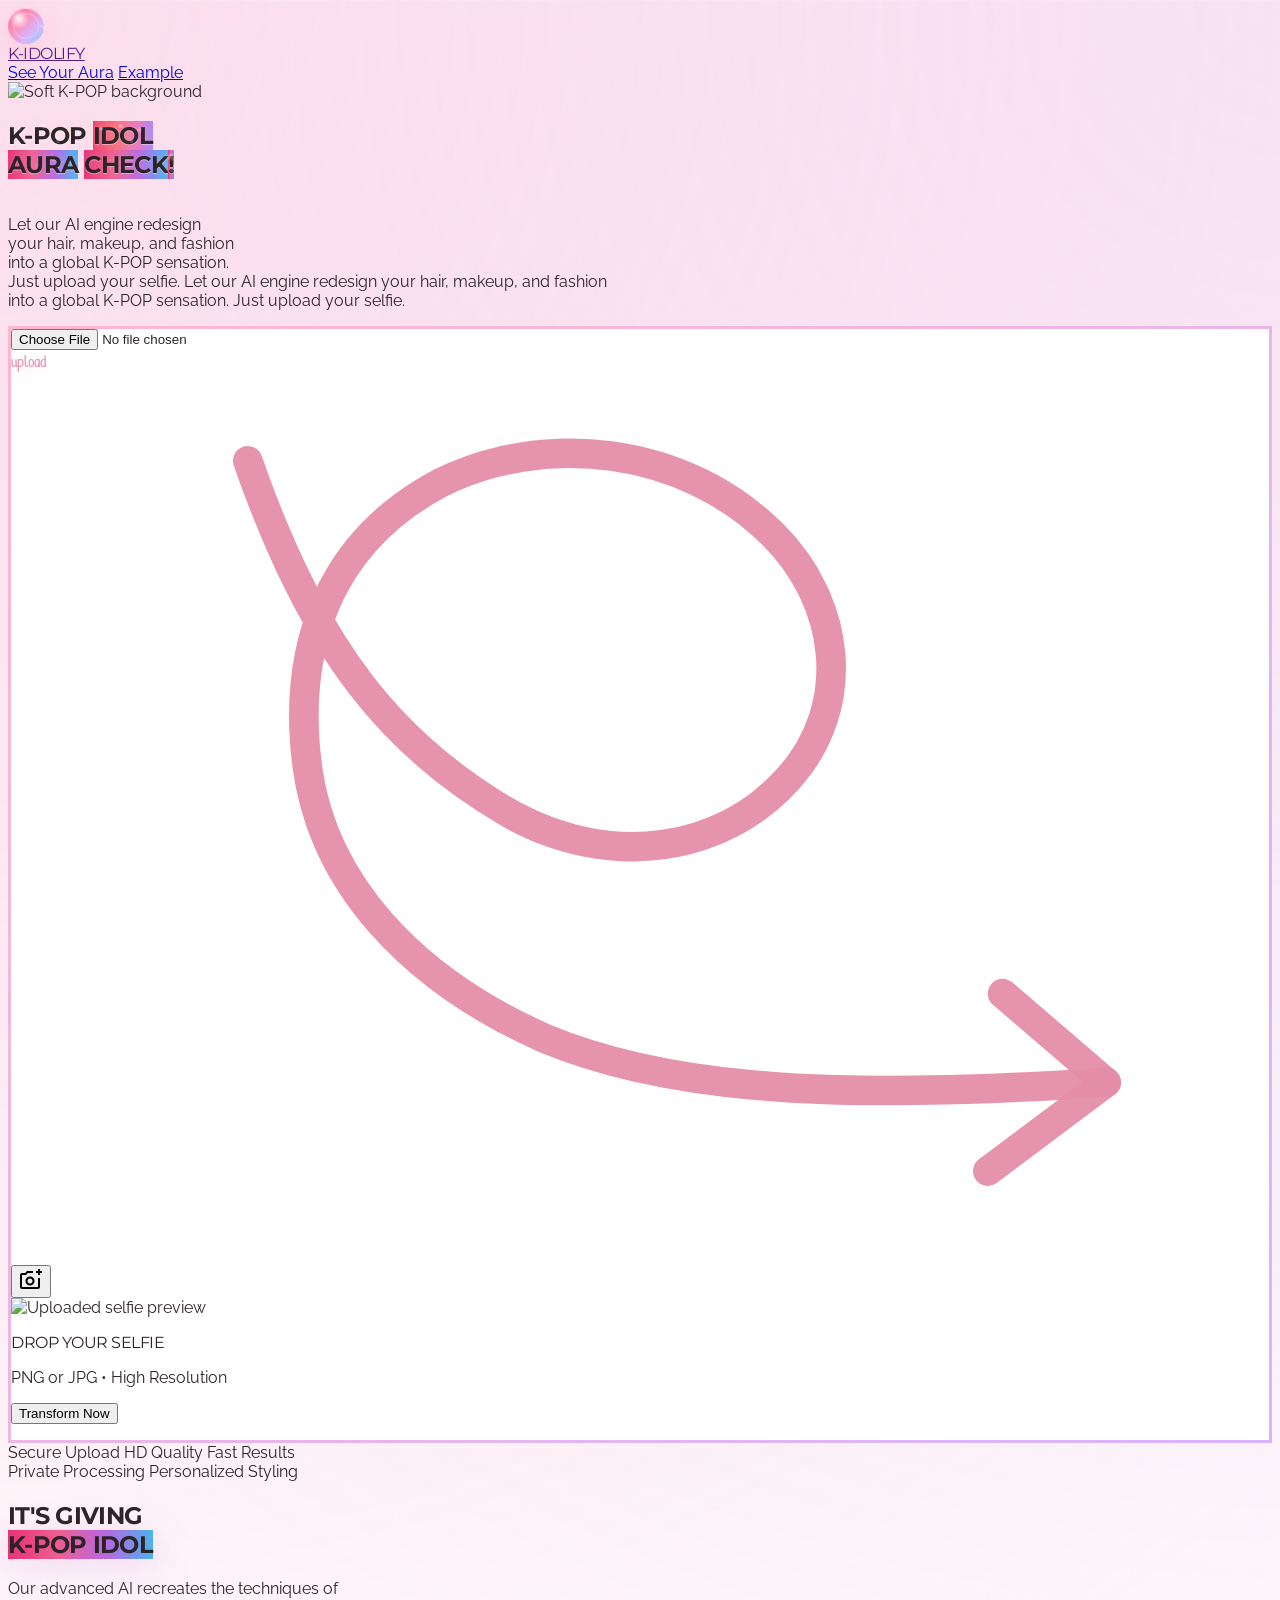
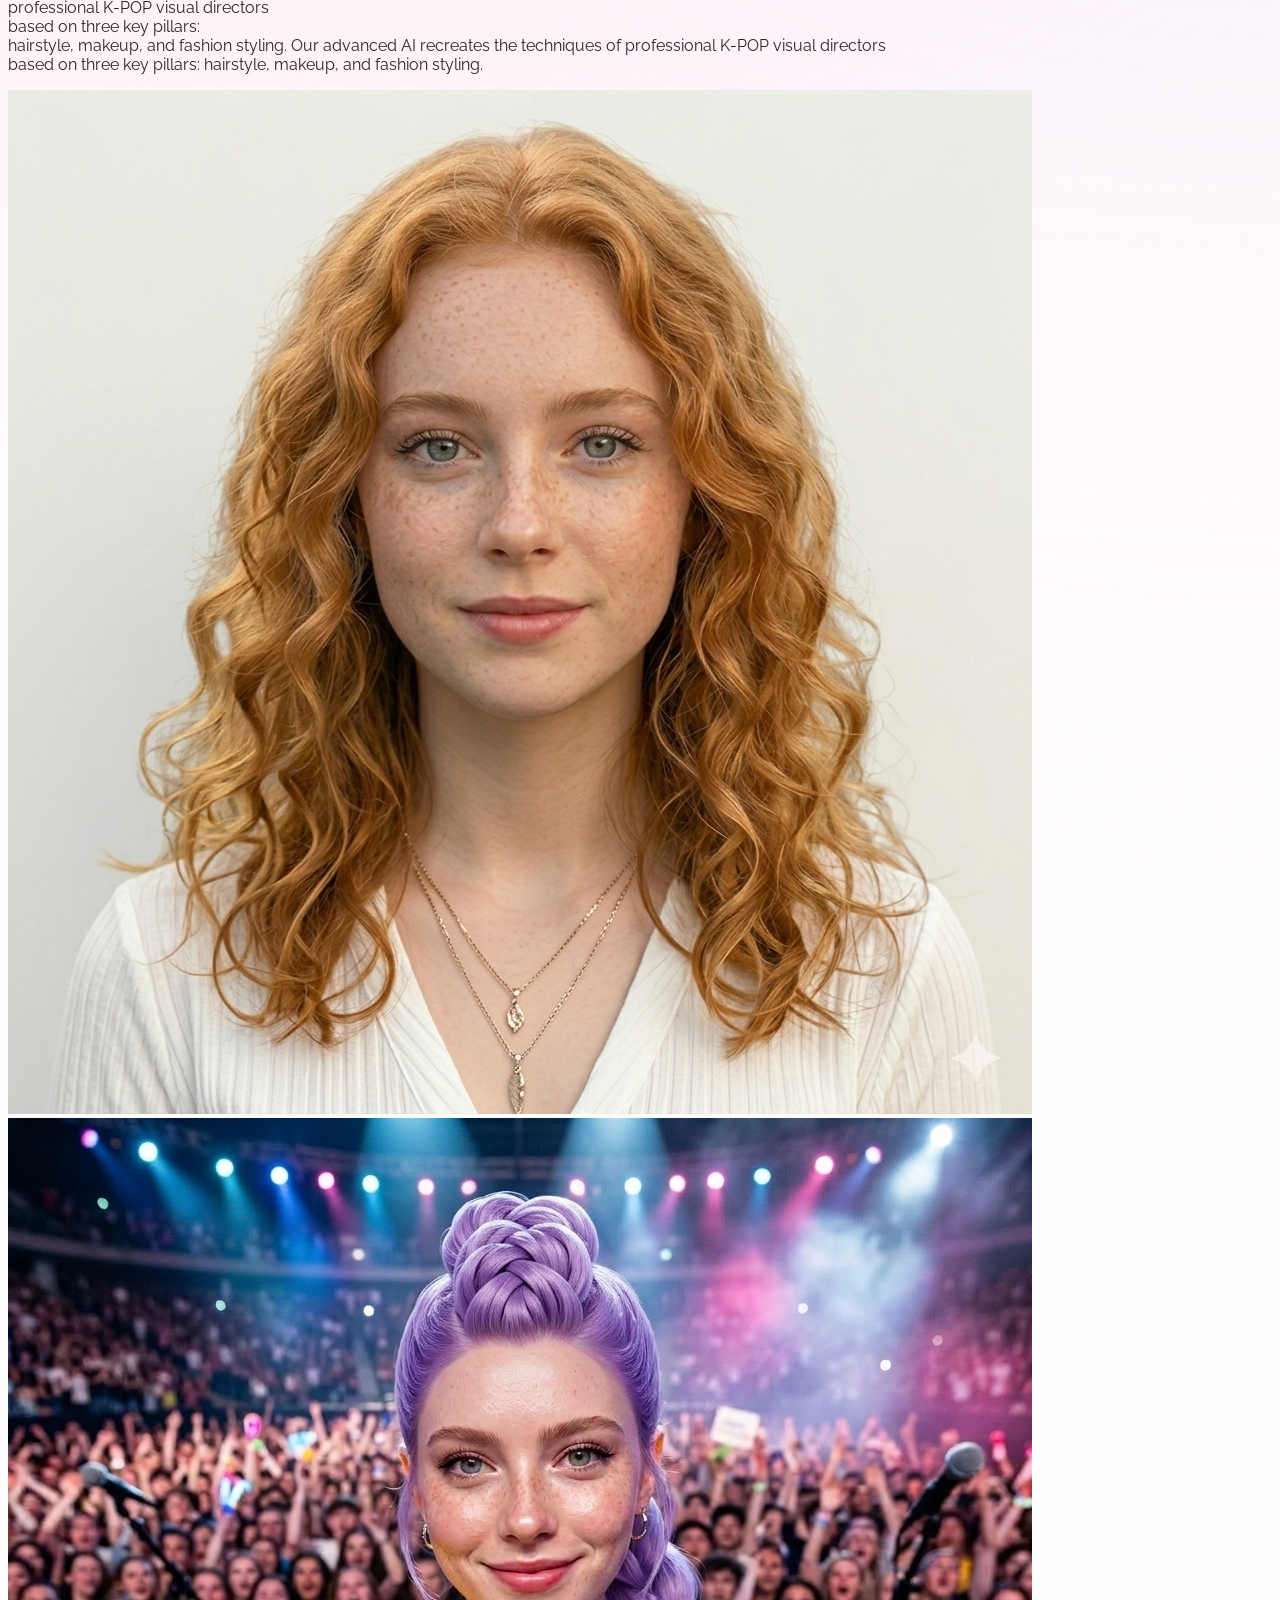
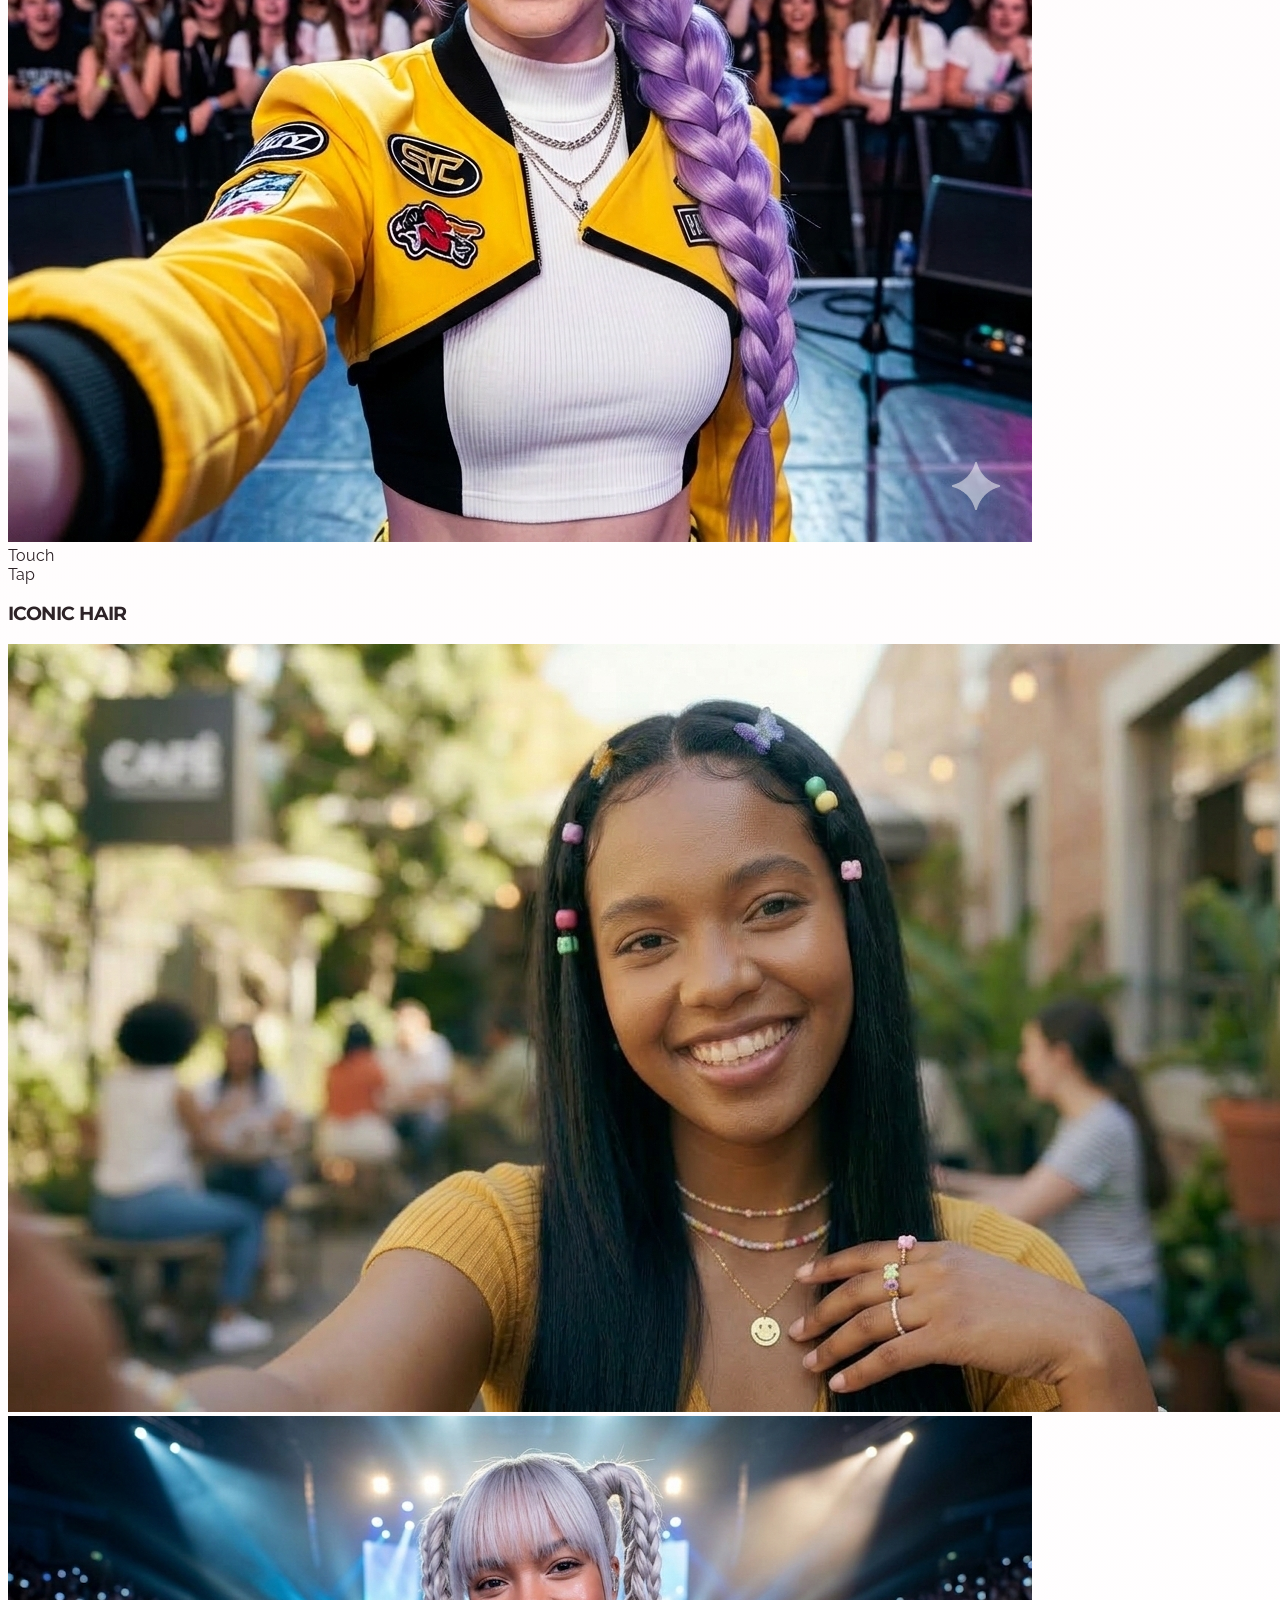
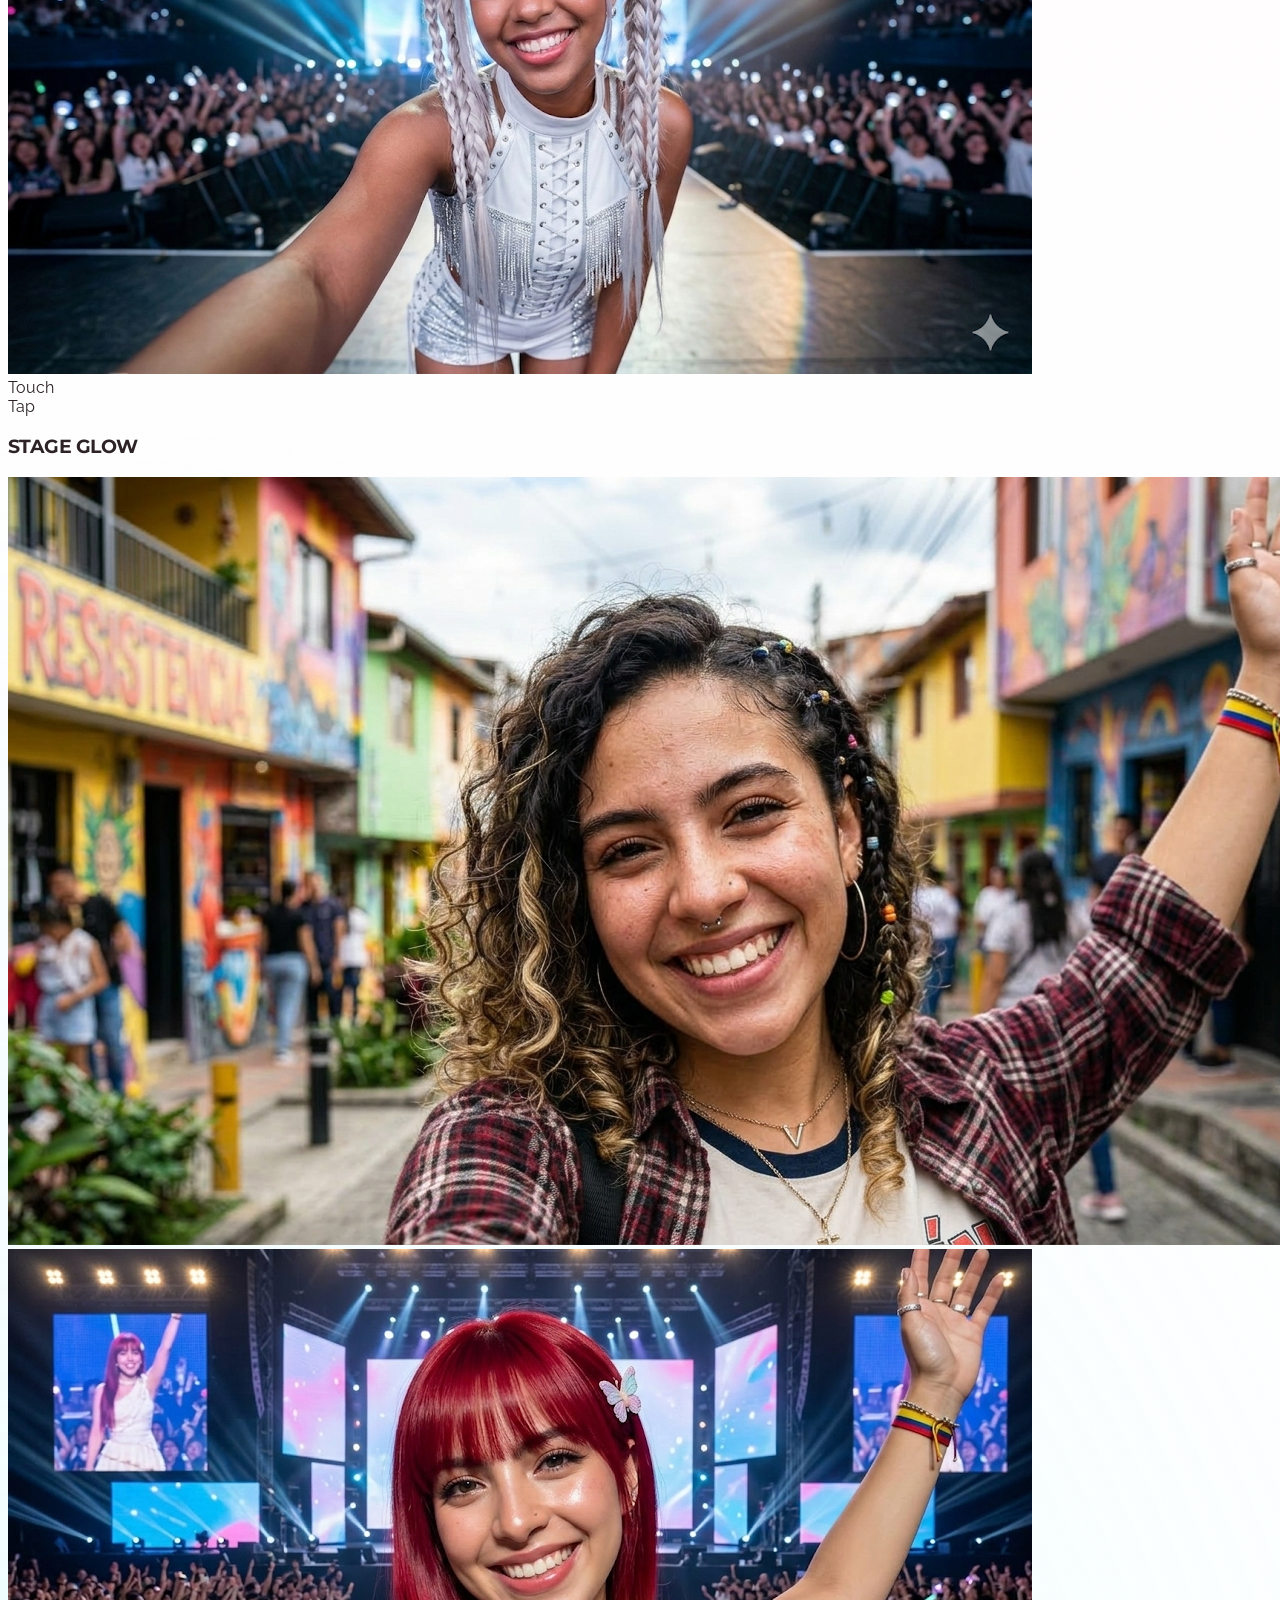
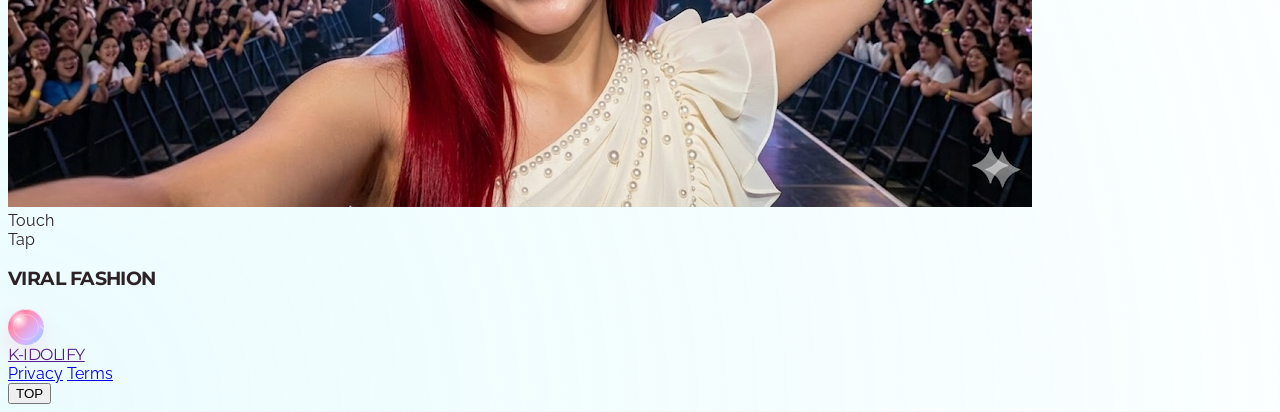
==== index.html @ a233cf86 "Add interactive demo image cards" ====
<!DOCTYPE html>
<html lang="en">
<head>
  <meta charset="utf-8">
  <meta name="viewport" content="width=device-width, initial-scale=1.0">
  <title>AI K-POP Transformation | IDOL.AI</title>
  <script src="https://cdn.tailwindcss.com?plugins=forms"></script>
  <script>
    tailwind.config = {
      theme: {
        extend: {
          colors: {
            kpop: {
              black: "#2d2327",
              white: "#ffffff",
              pink: "#ffb7ce",
              rose: "#e58ea9",
              lightpink: "#fff0f3",
              purple: "#d8b4fe",
              cyan: "#a5f3fc"
            }
          },
          keyframes: {
            sparklePulse: {
              "0%, 100%": { opacity: "0.2", transform: "scale(0.75)" },
              "50%": { opacity: "1", transform: "scale(1.25)" }
            },
            sparkleDrift: {
              "0%, 100%": { transform: "translate3d(0, 0, 0)" },
              "50%": { transform: "translate3d(0, -8px, 0)" }
            }
          },
          animation: {
            "sparkle-pulse": "sparklePulse 3.2s ease-in-out infinite",
            "sparkle-drift": "sparkleDrift 6s ease-in-out infinite"
          }
        }
      }
    };
  </script>
  <link rel="preconnect" href="https://fonts.googleapis.com">
  <link rel="preconnect" href="https://fonts.gstatic.com" crossorigin>
  <link href="https://fonts.googleapis.com/css2?family=Material+Symbols+Outlined:wght@400&family=Montserrat:wght@600;700;800;900&family=Patrick+Hand&family=Raleway:wght@400;500;600;700&display=swap" rel="stylesheet">
  <style>
    body {
      font-family: "Raleway", sans-serif;
      color: #2d2327;
      overflow-x: hidden;
      background:
        radial-gradient(circle at top left, rgba(255, 183, 206, 0.35), transparent 30%),
        radial-gradient(circle at top right, rgba(216, 180, 254, 0.25), transparent 32%),
        radial-gradient(circle at bottom left, rgba(165, 243, 252, 0.22), transparent 24%),
        linear-gradient(180deg, #fffafb 0%, #ffffff 100%);
    }

    .brand-font {
      font-family: "Montserrat", sans-serif;
      text-transform: uppercase;
      letter-spacing: -0.03em;
    }

    .hero-gradient {
      background: radial-gradient(circle at center, rgba(255, 255, 255, 0) 0%, rgba(255, 255, 255, 0.55) 100%);
    }

    .hero-highlight {
      background-image: linear-gradient(90deg, #e83478 0%, #f06292 34%, #b56ee8 68%, #48b8f2 100%);
      text-shadow: 0 0 24px rgba(232, 52, 120, 0.24);
      filter: drop-shadow(0 10px 20px rgba(181, 110, 232, 0.16));
    }

    .hero-idol {
      background-image: linear-gradient(90deg, #ef476f 0%, #f9737f 40%, #e879c6 76%, #a78bfa 100%);
      text-shadow: 0 0 24px rgba(239, 71, 111, 0.24);
      filter: drop-shadow(0 10px 20px rgba(232, 121, 198, 0.16));
    }

    .hero-subhighlight {
      background-image: linear-gradient(90deg, #ff78b2 0%, #f472b6 42%, #c084fc 78%, #a855f7 100%);
      text-shadow: 0 0 20px rgba(216, 180, 254, 0.24);
      filter: drop-shadow(0 8px 18px rgba(192, 132, 252, 0.18));
    }

    .hero-premium {
      position: relative;
      display: inline-block;
      text-shadow:
        0 1px 0 rgba(255, 255, 255, 0.38),
        0 0 8px rgba(255, 255, 255, 0.18),
        0 0 18px rgba(255, 143, 177, 0.1);
      filter: drop-shadow(0 8px 16px rgba(255, 255, 255, 0.08));
      animation: heroPremiumTwinkle 3.2s ease-in-out infinite;
    }

    .hero-premium::after {
      content: "";
      position: absolute;
      inset: 0;
      pointer-events: none;
      background:
        radial-gradient(circle at 14% 26%, rgba(255,255,255,0.88) 0 1.4px, transparent 2.5px),
        radial-gradient(circle at 46% 18%, rgba(255,255,255,0.82) 0 1.5px, transparent 2.7px),
        radial-gradient(circle at 78% 30%, rgba(255,214,107,0.7) 0 1.4px, transparent 2.6px),
        radial-gradient(circle at 64% 70%, rgba(125,211,252,0.58) 0 1.3px, transparent 2.5px);
      opacity: 0.34;
      mix-blend-mode: screen;
      filter: blur(0.2px) drop-shadow(0 0 4px rgba(255,255,255,0.22));
      animation: heroPremiumSparkle 2.8s ease-in-out infinite;
    }

    @keyframes heroPremiumTwinkle {
      0%, 100% {
        text-shadow:
          0 1px 0 rgba(255, 255, 255, 0.32),
          0 0 7px rgba(255, 255, 255, 0.14),
          0 0 16px rgba(255, 143, 177, 0.08);
        filter: drop-shadow(0 8px 16px rgba(255, 255, 255, 0.06));
      }
      50% {
        text-shadow:
          0 1px 0 rgba(255, 255, 255, 0.48),
          0 0 10px rgba(255, 255, 255, 0.26),
          0 0 24px rgba(255, 214, 107, 0.12);
        filter: drop-shadow(0 10px 18px rgba(255, 255, 255, 0.1));
      }
    }

    @keyframes heroPremiumSparkle {
      0%, 100% {
        opacity: 0.24;
        transform: scale(0.995);
      }
      50% {
        opacity: 0.46;
        transform: scale(1.01);
      }
    }

    .hero-aura-ripple {
      position: relative;
      display: inline-block;
      isolation: isolate;
    }

    .hero-aura-ripple::before,
    .hero-aura-ripple::after {
      content: attr(data-text);
      position: absolute;
      inset: 0;
      pointer-events: none;
      -webkit-background-clip: text;
      background-clip: text;
      color: transparent;
      -webkit-text-fill-color: transparent;
      opacity: 0;
      z-index: -1;
    }

    .hero-aura-ripple::before {
      background-image: linear-gradient(90deg, rgba(232, 52, 120, 0.9) 0%, rgba(240, 98, 146, 0.84) 36%, rgba(181, 110, 232, 0.82) 68%, rgba(72, 184, 242, 0.8) 100%);
      filter: blur(1px) drop-shadow(0 0 12px rgba(232, 52, 120, 0.3));
      animation: auraTextRippleOne 10s ease-out infinite;
    }

    .hero-aura-ripple::after {
      background-image: linear-gradient(90deg, rgba(255, 214, 107, 0.92) 0%, rgba(255, 143, 177, 0.82) 34%, rgba(125, 211, 252, 0.82) 68%, rgba(255,255,255,0.82) 100%);
      filter: blur(1.4px) drop-shadow(0 0 14px rgba(125, 211, 252, 0.26));
      animation: auraTextRippleTwo 10s ease-out infinite 5s;
    }

    @keyframes auraTextRippleOne {
      0% {
        opacity: 0;
        transform: scale(1);
      }
      1% {
        opacity: 0.72;
      }
      6.5% {
        opacity: 0.24;
        transform: scale(1.38);
      }
      15%, 100% {
        opacity: 0;
        transform: scale(1.7);
      }
    }

    @keyframes auraTextRippleTwo {
      0% {
        opacity: 0;
        transform: scale(1);
      }
      1% {
        opacity: 0.68;
      }
      6.8% {
        opacity: 0.2;
        transform: scale(1.34);
      }
      15%, 100% {
        opacity: 0;
        transform: scale(1.62);
      }
    }


    .brand-mark {
      position: relative;
      display: grid;
      place-items: center;
      width: 2.25rem;
      height: 2.25rem;
      border-radius: 999px;
      background:
        radial-gradient(circle at 30% 30%, rgba(255, 255, 255, 0.95), transparent 28%),
        linear-gradient(135deg, #ff4d8d 0%, #ff8fb1 35%, #d8b4fe 68%, #7dd3fc 100%);
      box-shadow:
        0 10px 24px rgba(255, 143, 177, 0.24),
        inset 0 1px 0 rgba(255, 255, 255, 0.7);
      overflow: hidden;
      isolation: isolate;
    }

    .brand-mark::before {
      content: "";
      position: absolute;
      inset: 0.3rem;
      border-radius: 999px;
      border: 1px solid rgba(255, 255, 255, 0.38);
      opacity: 0.8;
      z-index: 0;
    }

    .brand-mark-orbit {
      position: absolute;
      width: 1.05rem;
      height: 1.05rem;
      right: -0.1rem;
      bottom: 0.08rem;
      border-radius: 999px;
      border: 1.5px solid rgba(255, 255, 255, 0.55);
      border-left-color: transparent;
      border-top-color: transparent;
      transform: rotate(-22deg);
      z-index: 2;
    }

    .mesh-blob {
      position: absolute;
      filter: blur(90px);
      z-index: -1;
      opacity: 0.42;
      border-radius: 999px;
    }

    .sparkle {
      position: absolute;
      border-radius: 999px;
      pointer-events: none;
      opacity: 0.92;
      mix-blend-mode: screen;
      filter: blur(0.1px);
    }

    .sparkle::before,
    .sparkle::after {
      content: "";
      position: absolute;
      inset: 50%;
      transform: translate(-50%, -50%);
      border-radius: 999px;
      background: currentColor;
      box-shadow: 0 0 18px currentColor;
    }

    .sparkle::before {
      width: 100%;
      height: 3px;
    }

    .sparkle::after {
      width: 3px;
      height: 100%;
    }

    .sparkle-dot {
      border-radius: 999px;
      background: currentColor;
      box-shadow: 0 0 34px currentColor, 0 0 60px currentColor;
      opacity: 1;
    }

    .sparkle-halo {
      position: absolute;
      border-radius: 999px;
      pointer-events: none;
      background: radial-gradient(circle, currentColor 0%, rgba(255,255,255,0) 70%);
      opacity: 0.78;
      mix-blend-mode: screen;
      filter: blur(2px);
    }

    .sparkle-burst {
      position: absolute;
      border-radius: 999px;
      pointer-events: none;
      background: radial-gradient(circle, rgba(255,255,255,0.95) 0%, currentColor 28%, rgba(255,255,255,0) 72%);
      mix-blend-mode: screen;
      filter: blur(1.6px);
      opacity: 0.88;
    }

    .glass-card {
      background: rgba(255, 255, 255, 0.55);
      backdrop-filter: blur(14px);
    }

    .upload-shell {
      background:
        linear-gradient(#ffffff, #ffffff) padding-box,
        linear-gradient(135deg, rgba(255, 183, 206, 1), rgba(216, 180, 254, 1)) border-box;
      border: 3px solid transparent;
      scroll-margin-top: 12rem;
    }

    .upload-shell.drag-active {
      transform: scale(1.01);
      box-shadow: 0 0 55px rgba(255, 105, 180, 0.28);
    }

    .upload-callout {
      font-family: "Patrick Hand", "Comic Sans MS", cursive;
      color: rgba(229, 142, 169, 0.95);
      text-shadow: 0 3px 14px rgba(255, 183, 206, 0.35);
    }

    .hero-title-shell {
      position: relative;
      display: inline-block;
    }

    .hero-mobile-twinkle {
      display: none;
    }

    @media (max-width: 767px) {
      .mesh-blob:nth-of-type(n + 3) {
        display: none;
      }

      .mesh-blob {
        filter: blur(56px);
        opacity: 0.26;
      }

      .sparkle-halo,
      .sparkle-burst {
        display: none;
      }

      .sparkle:nth-of-type(n + 18),
      .sparkle-dot:nth-of-type(n + 10) {
        display: none;
      }

      .sparkle,
      .sparkle-dot {
        animation-duration: 6.5s !important;
      }

      .glass-card {
        backdrop-filter: blur(8px);
      }

      .hero-highlight,
      .hero-idol,
      .hero-subhighlight {
        filter: none;
        text-shadow: none;
      }

      .hero-premium {
        animation: none;
        text-shadow: none;
        filter: none;
      }

      .hero-premium::after {
        opacity: 0;
        animation: none;
        filter: none;
        content: none;
      }

      .hero-aura-ripple::before,
      .hero-aura-ripple::after {
        content: none;
        animation: none;
        opacity: 0;
      }

      .hero-title-shell {
        padding: 0;
      }

      .hero-mobile-twinkle {
        display: none;
      }

      #uploadZone {
        box-shadow: 0 14px 28px rgba(255, 183, 206, 0.18);
      }
    }
  </style>
</head>
<body class="min-h-screen relative bg-white text-kpop-black">
  <div class="absolute inset-0 -z-20 overflow-hidden pointer-events-none">
    <div class="mesh-blob h-[34rem] w-[34rem] -left-24 -top-20 bg-kpop-pink"></div>
    <div class="mesh-blob h-[28rem] w-[28rem] right-0 top-24 bg-kpop-purple"></div>
    <div class="mesh-blob h-[24rem] w-[24rem] bottom-16 left-12 bg-kpop-cyan opacity-25"></div>
    <div class="mesh-blob h-[30rem] w-[30rem] -right-16 bottom-8 bg-kpop-lightpink"></div>
    <span class="sparkle animate-sparkle-pulse animate-sparkle-drift left-[9%] top-[12%] h-5 w-5 text-kpop-pink"></span>
    <span class="sparkle animate-sparkle-pulse left-[14%] top-[30%] h-4 w-4 text-kpop-purple" style="animation-delay: 0.6s;"></span>
    <span class="sparkle-dot animate-sparkle-pulse absolute left-[18%] top-[76%] h-2.5 w-2.5 text-kpop-cyan" style="animation-delay: 1.1s;"></span>
    <span class="sparkle animate-sparkle-pulse animate-sparkle-drift right-[12%] top-[16%] h-5 w-5 text-[#ffd66b]" style="animation-delay: 0.9s;"></span>
    <span class="sparkle-dot animate-sparkle-pulse absolute right-[18%] top-[58%] h-3 w-3 text-kpop-pink" style="animation-delay: 1.6s;"></span>
    <span class="sparkle animate-sparkle-pulse right-[10%] top-[82%] h-4 w-4 text-kpop-purple" style="animation-delay: 2.2s;"></span>
    <span class="sparkle-dot animate-sparkle-pulse absolute left-[31%] top-[20%] h-2.5 w-2.5 text-white" style="animation-delay: 1.4s;"></span>
    <span class="sparkle animate-sparkle-pulse absolute left-[72%] top-[26%] h-4 w-4 text-kpop-cyan" style="animation-delay: 2.7s;"></span>
    <span class="sparkle-dot animate-sparkle-pulse absolute left-[64%] top-[74%] h-2.5 w-2.5 text-[#ffd66b]" style="animation-delay: 0.3s;"></span>
    <span class="sparkle animate-sparkle-pulse absolute left-[24%] top-[14%] h-3.5 w-3.5 text-white" style="animation-delay: 1.9s;"></span>
    <span class="sparkle animate-sparkle-pulse animate-sparkle-drift absolute right-[28%] top-[24%] h-5 w-5 text-[#ffc9de]" style="animation-delay: 0.4s;"></span>
    <span class="sparkle-dot animate-sparkle-pulse absolute left-[12%] top-[52%] h-2.5 w-2.5 text-[#ffd66b]" style="animation-delay: 2.4s;"></span>
    <span class="sparkle-dot animate-sparkle-pulse absolute right-[24%] top-[68%] h-2.5 w-2.5 text-kpop-cyan" style="animation-delay: 1.2s;"></span>
    <span class="sparkle-halo animate-sparkle-pulse absolute left-[6%] top-[22%] h-12 w-12 text-kpop-pink" style="animation-delay: 0.7s;"></span>
    <span class="sparkle-halo animate-sparkle-pulse absolute right-[8%] top-[30%] h-14 w-14 text-kpop-purple" style="animation-delay: 1.5s;"></span>
    <span class="sparkle-halo animate-sparkle-pulse absolute left-[16%] bottom-[10%] h-10 w-10 text-kpop-cyan" style="animation-delay: 2.1s;"></span>
    <span class="sparkle-halo animate-sparkle-pulse absolute right-[18%] bottom-[16%] h-12 w-12 text-[#ffd66b]" style="animation-delay: 1.1s;"></span>
    <span class="sparkle animate-sparkle-pulse animate-sparkle-drift absolute left-[4%] top-[40%] h-5 w-5 text-white" style="animation-delay: 2.3s;"></span>
    <span class="sparkle animate-sparkle-pulse absolute left-[22%] top-[8%] h-4 w-4 text-[#ffd66b]" style="animation-delay: 0.2s;"></span>
    <span class="sparkle animate-sparkle-pulse absolute left-[36%] top-[18%] h-5 w-5 text-kpop-pink" style="animation-delay: 1.3s;"></span>
    <span class="sparkle-dot animate-sparkle-pulse absolute left-[42%] top-[10%] h-3 w-3 text-kpop-purple" style="animation-delay: 2.8s;"></span>
    <span class="sparkle-dot animate-sparkle-pulse absolute left-[48%] top-[28%] h-2.5 w-2.5 text-white" style="animation-delay: 0.9s;"></span>
    <span class="sparkle animate-sparkle-pulse animate-sparkle-drift absolute left-[54%] top-[12%] h-4 w-4 text-kpop-cyan" style="animation-delay: 1.7s;"></span>
    <span class="sparkle animate-sparkle-pulse absolute left-[60%] top-[36%] h-5 w-5 text-[#ffc9de]" style="animation-delay: 2.5s;"></span>
    <span class="sparkle-dot animate-sparkle-pulse absolute left-[70%] top-[12%] h-3 w-3 text-[#ffd66b]" style="animation-delay: 1.2s;"></span>
    <span class="sparkle animate-sparkle-pulse absolute left-[82%] top-[22%] h-4 w-4 text-white" style="animation-delay: 0.5s;"></span>
    <span class="sparkle animate-sparkle-pulse animate-sparkle-drift absolute left-[88%] top-[42%] h-5 w-5 text-kpop-purple" style="animation-delay: 2s;"></span>
    <span class="sparkle-dot animate-sparkle-pulse absolute left-[8%] bottom-[22%] h-3 w-3 text-kpop-pink" style="animation-delay: 1.6s;"></span>
    <span class="sparkle animate-sparkle-pulse absolute left-[26%] bottom-[18%] h-4 w-4 text-white" style="animation-delay: 0.8s;"></span>
    <span class="sparkle-dot animate-sparkle-pulse absolute left-[38%] bottom-[12%] h-2.5 w-2.5 text-kpop-cyan" style="animation-delay: 2.4s;"></span>
    <span class="sparkle animate-sparkle-pulse animate-sparkle-drift absolute left-[52%] bottom-[20%] h-5 w-5 text-[#ffd66b]" style="animation-delay: 1.4s;"></span>
    <span class="sparkle-dot animate-sparkle-pulse absolute left-[68%] bottom-[14%] h-3 w-3 text-kpop-purple" style="animation-delay: 2.9s;"></span>
    <span class="sparkle animate-sparkle-pulse absolute left-[78%] bottom-[24%] h-4 w-4 text-kpop-pink" style="animation-delay: 0.6s;"></span>
    <span class="sparkle-dot animate-sparkle-pulse absolute left-[92%] bottom-[18%] h-2.5 w-2.5 text-white" style="animation-delay: 1.9s;"></span>
    <span class="sparkle-halo animate-sparkle-pulse absolute left-[30%] top-[22%] h-16 w-16 text-kpop-pink" style="animation-delay: 2.6s;"></span>
    <span class="sparkle-halo animate-sparkle-pulse absolute left-[58%] top-[6%] h-14 w-14 text-kpop-cyan" style="animation-delay: 0.8s;"></span>
    <span class="sparkle-halo animate-sparkle-pulse absolute right-[30%] bottom-[8%] h-16 w-16 text-kpop-purple" style="animation-delay: 1.8s;"></span>
    <span class="sparkle animate-sparkle-pulse absolute left-[3%] top-[18%] h-6 w-6 text-[#ffd66b]" style="animation-delay: 1s;"></span>
    <span class="sparkle animate-sparkle-pulse animate-sparkle-drift absolute left-[16%] top-[6%] h-5 w-5 text-white" style="animation-delay: 2.1s;"></span>
    <span class="sparkle-dot animate-sparkle-pulse absolute left-[28%] top-[34%] h-3.5 w-3.5 text-kpop-pink" style="animation-delay: 0.4s;"></span>
    <span class="sparkle animate-sparkle-pulse absolute left-[46%] top-[6%] h-6 w-6 text-kpop-purple" style="animation-delay: 1.7s;"></span>
    <span class="sparkle-dot animate-sparkle-pulse absolute left-[66%] top-[18%] h-3 w-3 text-kpop-cyan" style="animation-delay: 2.9s;"></span>
    <span class="sparkle animate-sparkle-pulse animate-sparkle-drift absolute left-[86%] top-[10%] h-5 w-5 text-[#ffd66b]" style="animation-delay: 0.8s;"></span>
    <span class="sparkle-dot animate-sparkle-pulse absolute left-[6%] top-[64%] h-3 w-3 text-white" style="animation-delay: 1.5s;"></span>
    <span class="sparkle animate-sparkle-pulse absolute left-[20%] top-[60%] h-5 w-5 text-kpop-purple" style="animation-delay: 2.3s;"></span>
    <span class="sparkle-dot animate-sparkle-pulse absolute left-[34%] top-[54%] h-3.5 w-3.5 text-[#ffd66b]" style="animation-delay: 1.9s;"></span>
    <span class="sparkle animate-sparkle-pulse absolute left-[50%] top-[48%] h-6 w-6 text-white" style="animation-delay: 0.3s;"></span>
    <span class="sparkle-dot animate-sparkle-pulse absolute left-[74%] top-[54%] h-3 w-3 text-kpop-pink" style="animation-delay: 1.2s;"></span>
    <span class="sparkle animate-sparkle-pulse animate-sparkle-drift absolute left-[90%] top-[56%] h-6 w-6 text-kpop-cyan" style="animation-delay: 2.4s;"></span>
    <span class="sparkle-dot animate-sparkle-pulse absolute left-[4%] bottom-[8%] h-3.5 w-3.5 text-[#ffd66b]" style="animation-delay: 0.9s;"></span>
    <span class="sparkle animate-sparkle-pulse absolute left-[18%] bottom-[30%] h-5 w-5 text-kpop-pink" style="animation-delay: 1.8s;"></span>
    <span class="sparkle-dot animate-sparkle-pulse absolute left-[48%] bottom-[30%] h-3 w-3 text-white" style="animation-delay: 2.5s;"></span>
    <span class="sparkle animate-sparkle-pulse absolute left-[84%] bottom-[30%] h-6 w-6 text-kpop-purple" style="animation-delay: 1.1s;"></span>
    <span class="sparkle-halo animate-sparkle-pulse absolute left-[8%] top-[46%] h-20 w-20 text-kpop-pink" style="animation-delay: 0.6s;"></span>
    <span class="sparkle-halo animate-sparkle-pulse absolute left-[40%] top-[14%] h-24 w-24 text-[#ffd66b]" style="animation-delay: 1.6s;"></span>
    <span class="sparkle-halo animate-sparkle-pulse absolute left-[72%] top-[38%] h-20 w-20 text-kpop-cyan" style="animation-delay: 2.2s;"></span>
    <span class="sparkle-halo animate-sparkle-pulse absolute right-[12%] bottom-[26%] h-24 w-24 text-kpop-purple" style="animation-delay: 1.3s;"></span>
    <span class="sparkle-burst animate-sparkle-pulse absolute left-[12%] top-[26%] h-20 w-20 text-kpop-pink" style="animation-delay: 2.7s;"></span>
    <span class="sparkle-burst animate-sparkle-pulse absolute left-[62%] top-[20%] h-24 w-24 text-[#ffd66b]" style="animation-delay: 0.5s;"></span>
    <span class="sparkle-burst animate-sparkle-pulse absolute left-[34%] bottom-[12%] h-20 w-20 text-kpop-cyan" style="animation-delay: 1.4s;"></span>
    <span class="sparkle-burst animate-sparkle-pulse absolute right-[10%] bottom-[12%] h-24 w-24 text-kpop-purple" style="animation-delay: 2s;"></span>
  </div>

  <nav class="fixed left-0 right-0 top-0 z-50 border-b border-kpop-pink/10 bg-white/70 px-6 py-4 backdrop-blur-md">
    <div class="relative mx-auto flex max-w-7xl flex-col items-center gap-3 md:flex-row md:gap-0">
      <a class="flex items-center gap-2" href="">
        <div class="brand-mark" aria-hidden="true">
          <span class="brand-mark-orbit"></span>
        </div>
        <span class="brand-font text-lg font-black text-kpop-black">K-Idolify</span>
      </a>
      <div class="flex items-center gap-4 text-[10px] font-bold uppercase tracking-[0.24em] text-kpop-rose/70 md:absolute md:left-1/2 md:text-[11px] md:tracking-[0.28em] md:-translate-x-1/2">
        <a id="seeAuraLink" class="transition-colors hover:text-kpop-rose" href="#uploadZone">See Your Aura</a>
        <span aria-hidden="true" class="h-4 w-px bg-kpop-rose/30"></span>
        <a class="transition-colors hover:text-kpop-rose" href="#stylist">Example</a>
      </div>
    </div>
  </nav>

  <main>
    <section class="relative flex min-h-screen items-center justify-center px-4 pb-16 pt-36 md:pt-28" id="hero">
      <div class="absolute inset-0 z-0">
        <img alt="Soft K-POP background" class="h-full w-full object-cover opacity-[0.03] grayscale" src="https://lh3.googleusercontent.com/aida-public/[base64]">
        <div class="hero-gradient absolute inset-0"></div>
      </div>

      <div class="relative z-10 mx-auto flex w-full max-w-6xl flex-col items-center text-center">
        <div class="hero-title-shell mb-6 mt-6">
          <span class="hero-mobile-twinkle star-1" aria-hidden="true"></span>
          <span class="hero-mobile-twinkle star-2" aria-hidden="true"></span>
          <span class="hero-mobile-twinkle star-3" aria-hidden="true"></span>
          <h1 id="auraHeading" class="brand-font text-5xl font-black leading-[1.05] tracking-tighter text-kpop-black md:text-7xl lg:text-8xl">
            <span class="hero-premium text-kpop-black">k-pop</span> <span class="hero-premium hero-idol bg-clip-text text-transparent" data-text="idol">idol</span><br>
            <span class="hero-premium hero-highlight hero-aura-ripple bg-clip-text text-transparent" data-text="aura">aura</span> <span class="hero-premium hero-highlight hero-aura-ripple bg-clip-text text-transparent" data-text="check">check</span><span class="hero-premium hero-highlight bg-clip-text text-transparent">!</span>
          </h1>
        </div>
        <p class="mb-10 max-w-[20rem] text-center text-base font-medium leading-relaxed text-[#6f4a57] sm:max-w-xl md:text-lg">
          <span class="md:hidden text-center">
            Let our AI engine redesign<br>
            your hair, makeup, and fashion<br>
            into a global K-POP sensation.<br>
            Just upload your selfie.
          </span>
          <span class="hidden md:inline">
            <span class="md:whitespace-nowrap">Let our AI engine redesign your hair, makeup, and fashion</span><br class="hidden md:block">
            into a global K-POP sensation. Just upload your selfie.
          </span>
        </p>
        <div class="w-full max-w-2xl" id="transform">
          <div id="uploadZone" class="upload-shell glass-card relative overflow-visible rounded-[2.5rem] px-8 pb-6 pt-14 text-center shadow-2xl shadow-pink-100/40 transition-all duration-300 md:overflow-hidden md:px-14 md:pb-8 md:pt-14">
            <input id="fileInput" class="hidden" type="file" accept="image/png,image/jpeg,image/jpg,image/webp">
            <div class="pointer-events-none absolute inset-0 bg-gradient-to-br from-white/50 via-transparent to-transparent opacity-70"></div>

            <div class="relative z-10 flex flex-col items-center gap-6 pt-8">
              <div class="relative flex w-full items-center justify-center">
                <div id="uploadCallout" class="upload-callout absolute left-[8%] top-[18%] flex -translate-y-1/2 flex-col items-center text-center sm:left-[12%] sm:top-[20%] md:left-[19%]">
                  <span class="-ml-10 mb-1 text-lg font-black lowercase tracking-[0.06em] sm:-ml-12 sm:text-xl md:-ml-16 md:text-2xl">upload</span>
                  <svg viewBox="0 0 170 120" class="h-12 w-24 text-kpop-rose sm:h-14 sm:w-28 md:h-20 md:w-34" aria-hidden="true">
                    <path d="M32 12C41 38 52 51 68 60C81 67 96 65 105 55C114 45 112 31 103 22C91 10 72 8 58 15C43 23 38 37 40 53C42 69 54 82 72 90C91 98 117 98 148 96" fill="none" stroke="currentColor" stroke-linecap="round" stroke-linejoin="round" stroke-width="4"></path>
                    <path d="M134 84L148 96L132 108" fill="none" stroke="currentColor" stroke-linecap="round" stroke-linejoin="round" stroke-width="4"></path>
                  </svg>
                </div>
                <button id="uploadIcon" type="button" class="flex h-20 w-20 items-center justify-center rounded-full bg-gradient-to-tr from-kpop-rose to-kpop-purple text-white shadow-lg transition hover:scale-105 hover:brightness-105" aria-label="Choose photo">
                  <span class="material-symbols-outlined text-4xl">add_a_photo</span>
                </button>
              </div>

              <div id="previewWrapper" class="hidden w-full max-w-xs overflow-hidden rounded-[1.5rem] border border-kpop-rose/20 bg-white/70 shadow-lg">
                <img id="previewImage" class="h-64 w-full object-cover" alt="Uploaded selfie preview">
              </div>

              <div class="space-y-2">
                <p class="brand-font text-2xl font-black text-kpop-black">Drop Your Selfie</p>
                <p id="uploadHint" class="text-xs font-bold uppercase tracking-[0.28em] text-kpop-rose/70">PNG or JPG • High Resolution</p>
              </div>

              <div class="mt-8 flex flex-wrap items-center justify-center gap-3">
                <button id="transformButton" class="rounded-full bg-gradient-to-r from-[#ff1493] via-[#ff69b4] to-[#e11d48] px-10 py-5 text-sm font-black uppercase tracking-[0.24em] text-white shadow-xl transition-all duration-300 hover:scale-105 hover:shadow-[0_0_40px_rgba(255,20,147,0.6)] md:px-16 md:text-xl">
                  Transform Now
                </button>
              </div>

              <p id="uploadStatus" class="min-h-[1.25rem] text-sm font-semibold text-kpop-rose/80"></p>
            </div>
          </div>

          <div class="mt-8 flex flex-col items-center gap-3 text-center text-[8px] font-bold uppercase tracking-[0.16em] text-kpop-rose/60 sm:text-[9px] sm:tracking-[0.2em] md:flex-row md:justify-center md:gap-10">
            <div class="flex items-center justify-center gap-4 whitespace-nowrap sm:gap-6">
              <span class="flex items-center gap-2"><span class="h-1.5 w-1.5 rounded-full bg-kpop-rose"></span> Secure Upload</span>
              <span class="flex items-center gap-2"><span class="h-1.5 w-1.5 rounded-full bg-kpop-cyan"></span> HD Quality</span>
              <span class="flex items-center gap-2"><span class="h-1.5 w-1.5 rounded-full bg-[#ff8fb1]"></span> Fast Results</span>
            </div>
            <div class="flex items-center justify-center gap-4 whitespace-nowrap sm:gap-6 md:contents">
              <span class="flex items-center gap-2"><span class="h-1.5 w-1.5 rounded-full bg-kpop-purple"></span> Private Processing</span>
              <span class="flex items-center gap-2"><span class="h-1.5 w-1.5 rounded-full bg-[#ffd66b]"></span> Personalized Styling</span>
            </div>
          </div>
        </div>
      </div>
    </section>

    <section class="relative px-6 py-32" id="stylist">
      <div class="mx-auto max-w-7xl">
        <div class="mb-24 space-y-6 text-center">
          <h2 class="brand-font text-4xl font-black leading-[1.05] tracking-tight text-kpop-black md:text-6xl">It's Giving<br class="md:hidden"><span class="hidden md:inline"> </span><span class="hero-highlight bg-clip-text text-transparent">K-Pop Idol</span></h2>
          <div class="mx-auto h-1 w-24 rounded-full bg-kpop-pink/50"></div>
          <p class="mx-auto max-w-2xl text-center text-base font-semibold leading-relaxed text-[#6f4a57] sm:text-lg">
            <span class="md:hidden text-center">
              Our advanced AI recreates the techniques of<br>
              professional K-POP visual directors<br>
              based on three key pillars:<br>
              <span class="text-[#ff5f7a]">hairstyle</span>, <span class="text-[#7c3aed]">makeup</span>, and <span class="text-[#0891b2]">fashion styling</span>.
            </span>
            <span class="hidden md:inline">
              <span class="whitespace-nowrap">Our advanced AI recreates the techniques of professional K-POP visual directors</span><br>
              based on three key pillars: <span class="text-[#ff5f7a]">hairstyle</span>, <span class="text-[#7c3aed]">makeup</span>, and <span class="text-[#0891b2]">fashion styling</span>.
            </span>
          </p>
        </div>

        <div class="grid grid-cols-1 gap-10 md:grid-cols-3">
          <article data-demo-card class="group relative aspect-[3/4] overflow-hidden rounded-[2.5rem] border border-white/30 bg-white/20 shadow-xl shadow-cyan-100/20 backdrop-blur-sm">
            <img data-demo-original alt="K-POP Hair Styling original" class="h-full w-full object-cover opacity-90 transition-all duration-700 md:group-hover:scale-105 md:group-hover:opacity-0" src="백인원본.png">
            <img data-demo-transformed alt="K-POP Hair Styling transformed" class="absolute inset-0 h-full w-full object-cover opacity-0 transition-all duration-700 md:group-hover:scale-105 md:group-hover:opacity-90" src="백인변환.png">
            <div class="pointer-events-none absolute inset-0 z-10 flex items-center justify-center md:hidden">
              <span class="rounded-full bg-white/16 px-7 py-3 text-[28px] font-black uppercase tracking-[0.34em] text-slate-200/55 backdrop-blur-[2px]">Touch</span>
            </div>
            <div class="pointer-events-none absolute inset-0 z-10 hidden items-center justify-center md:flex">
              <span class="rounded-full bg-white/16 px-7 py-3 text-[28px] font-black uppercase tracking-[0.34em] text-slate-200/55 backdrop-blur-[2px]">Tap</span>
            </div>
            <div class="absolute inset-0 bg-gradient-to-t from-white/90 via-white/10 to-transparent"></div>
            <div class="absolute inset-x-0 bottom-0 p-10">
              <h3 class="brand-font mb-3 text-2xl font-black text-kpop-black">Iconic Hair</h3>
            </div>
          </article>

          <article data-demo-card class="group relative aspect-[3/4] overflow-hidden rounded-[2.5rem] border border-white/30 bg-white/20 shadow-xl shadow-pink-100/20 backdrop-blur-sm">
            <img data-demo-original alt="K-POP Makeup Styling original" class="h-full w-full object-cover opacity-90 transition-all duration-700 md:group-hover:scale-105 md:group-hover:opacity-0" src="흑인원본.png">
            <img data-demo-transformed alt="K-POP Makeup Styling transformed" class="absolute inset-0 h-full w-full object-cover opacity-0 transition-all duration-700 md:group-hover:scale-105 md:group-hover:opacity-90" src="흑인변환.png">
            <div class="pointer-events-none absolute inset-0 z-10 flex items-center justify-center md:hidden">
              <span class="rounded-full bg-white/16 px-7 py-3 text-[28px] font-black uppercase tracking-[0.34em] text-slate-200/55 backdrop-blur-[2px]">Touch</span>
            </div>
            <div class="pointer-events-none absolute inset-0 z-10 hidden items-center justify-center md:flex">
              <span class="rounded-full bg-white/16 px-7 py-3 text-[28px] font-black uppercase tracking-[0.34em] text-slate-200/55 backdrop-blur-[2px]">Tap</span>
            </div>
            <div class="absolute inset-0 bg-gradient-to-t from-white/90 via-white/10 to-transparent"></div>
            <div class="absolute inset-x-0 bottom-0 p-10">
              <h3 class="brand-font mb-3 text-2xl font-black text-kpop-black">Stage Glow</h3>
            </div>
          </article>

          <article data-demo-card class="group relative aspect-[3/4] overflow-hidden rounded-[2.5rem] border border-white/30 bg-white/20 shadow-xl shadow-purple-100/20 backdrop-blur-sm">
            <img data-demo-original alt="K-POP Fashion Styling original" class="h-full w-full object-cover opacity-90 transition-all duration-700 md:group-hover:scale-105 md:group-hover:opacity-0" src="남미원본.png">
            <img data-demo-transformed alt="K-POP Fashion Styling transformed" class="absolute inset-0 h-full w-full object-cover opacity-0 transition-all duration-700 md:group-hover:scale-105 md:group-hover:opacity-90" src="남비변환.png">
            <div class="pointer-events-none absolute inset-0 z-10 flex items-center justify-center md:hidden">
              <span class="rounded-full bg-white/16 px-7 py-3 text-[28px] font-black uppercase tracking-[0.34em] text-slate-200/55 backdrop-blur-[2px]">Touch</span>
            </div>
            <div class="pointer-events-none absolute inset-0 z-10 hidden items-center justify-center md:flex">
              <span class="rounded-full bg-white/16 px-7 py-3 text-[28px] font-black uppercase tracking-[0.34em] text-slate-200/55 backdrop-blur-[2px]">Tap</span>
            </div>
            <div class="absolute inset-0 bg-gradient-to-t from-white/90 via-white/10 to-transparent"></div>
            <div class="absolute inset-x-0 bottom-0 p-10">
              <h3 class="brand-font mb-3 text-2xl font-black text-kpop-black">Viral Fashion</h3>
            </div>
          </article>
        </div>
      </div>
    </section>
  </main>

  <footer class="bg-white/30 px-6 py-16 backdrop-blur-md">
    <div class="relative mx-auto flex max-w-7xl flex-col items-center gap-10 md:min-h-[2.75rem] md:justify-center">
      <a class="flex items-center gap-2 md:absolute md:left-0" href="">
        <div class="brand-mark scale-[0.78]" aria-hidden="true">
          <span class="brand-mark-orbit"></span>
        </div>
        <span class="brand-font text-lg font-black text-kpop-black">K-Idolify</span>
      </a>
      <div class="flex items-center justify-center space-x-10 text-[10px] font-bold uppercase tracking-[0.3em] text-kpop-rose/50">
        <a class="transition-colors hover:text-kpop-rose" href="#">Privacy</a>
        <span aria-hidden="true" class="h-4 w-px bg-kpop-rose/30"></span>
        <a class="transition-colors hover:text-kpop-rose" href="#">Terms</a>
      </div>
    </div>
  </footer>

  <button id="topButton" type="button" class="fixed bottom-6 right-6 z-50 flex h-12 w-12 items-center justify-center rounded-full border border-kpop-rose/40 bg-white/80 text-[10px] font-bold uppercase text-kpop-rose/70 shadow-lg backdrop-blur-md transition-all hover:bg-kpop-rose hover:text-white">
    TOP
  </button>

  <script>
    const uploadZone = document.getElementById("uploadZone");
    const fileInput = document.getElementById("fileInput");
    const transformButton = document.getElementById("transformButton");
    const previewWrapper = document.getElementById("previewWrapper");
    const previewImage = document.getElementById("previewImage");
    const uploadStatus = document.getElementById("uploadStatus");
    const uploadHint = document.getElementById("uploadHint");
    const uploadIcon = document.getElementById("uploadIcon");
    const uploadCallout = document.getElementById("uploadCallout");
    const seeAuraLink = document.getElementById("seeAuraLink");
    const auraHeading = document.getElementById("auraHeading");
    const topButton = document.getElementById("topButton");
    const demoCards = document.querySelectorAll("[data-demo-card]");

    let selectedImageData = "";

    function setStatus(message, isError) {
      uploadStatus.textContent = message;
      uploadStatus.className = "min-h-[1.25rem] text-sm font-semibold " + (isError ? "text-red-500" : "text-kpop-rose/80");
    }

    function readFile(file) {
      if (!file || !file.type.startsWith("image/")) {
        setStatus("Please upload a PNG, JPG, or other image file.", true);
        return;
      }

      const reader = new FileReader();
      reader.onload = function (event) {
        selectedImageData = event.target.result;
        previewImage.src = selectedImageData;
        previewWrapper.classList.remove("hidden");
        uploadIcon.classList.add("hidden");
        if (uploadCallout) {
          uploadCallout.classList.add("hidden");
          uploadCallout.style.display = "none";
        }
        uploadHint.textContent = file.name;
        setStatus("Photo uploaded. Click Transform Now to continue.", false);
        sessionStorage.setItem("uploadedSelfie", selectedImageData);
        sessionStorage.setItem("uploadedSelfieName", file.name);
      };
      reader.readAsDataURL(file);
    }

    uploadIcon.addEventListener("click", function () {
      fileInput.click();
    });

    fileInput.addEventListener("change", function () {
      readFile(fileInput.files[0]);
    });

    ["dragenter", "dragover"].forEach(function (eventName) {
      uploadZone.addEventListener(eventName, function (event) {
        event.preventDefault();
        uploadZone.classList.add("drag-active");
      });
    });

    ["dragleave", "drop"].forEach(function (eventName) {
      uploadZone.addEventListener(eventName, function (event) {
        event.preventDefault();
        uploadZone.classList.remove("drag-active");
      });
    });

    uploadZone.addEventListener("drop", function (event) {
      const file = event.dataTransfer.files[0];
      readFile(file);
    });

    if (seeAuraLink && auraHeading) {
      seeAuraLink.addEventListener("click", function (event) {
        if (window.matchMedia("(min-width: 768px)").matches) {
          event.preventDefault();
          auraHeading.scrollIntoView({ behavior: "smooth", block: "end" });
        }
      });
    }

    if (topButton) {
      topButton.addEventListener("click", function () {
        window.scrollTo({ top: 0, behavior: "smooth" });
      });
    }

    demoCards.forEach(function (card) {
      const originalImage = card.querySelector("[data-demo-original]");
      const transformedImage = card.querySelector("[data-demo-transformed]");

      if (!originalImage || !transformedImage) {
        return;
      }

      card.addEventListener("click", function () {
        if (window.matchMedia("(min-width: 768px)").matches) {
          return;
        }

        const isTransformedVisible = transformedImage.classList.contains("opacity-90");

        originalImage.classList.toggle("opacity-90", isTransformedVisible);
        originalImage.classList.toggle("opacity-0", !isTransformedVisible);
        transformedImage.classList.toggle("opacity-0", isTransformedVisible);
        transformedImage.classList.toggle("opacity-90", !isTransformedVisible);
      });
    });

    transformButton.addEventListener("click", function () {
      if (!selectedImageData) {
        setStatus("Upload a photo first, then click Transform Now.", true);
        return;
      }

      window.location.href = "code.html";
    });
  </script>
</body>
</html>
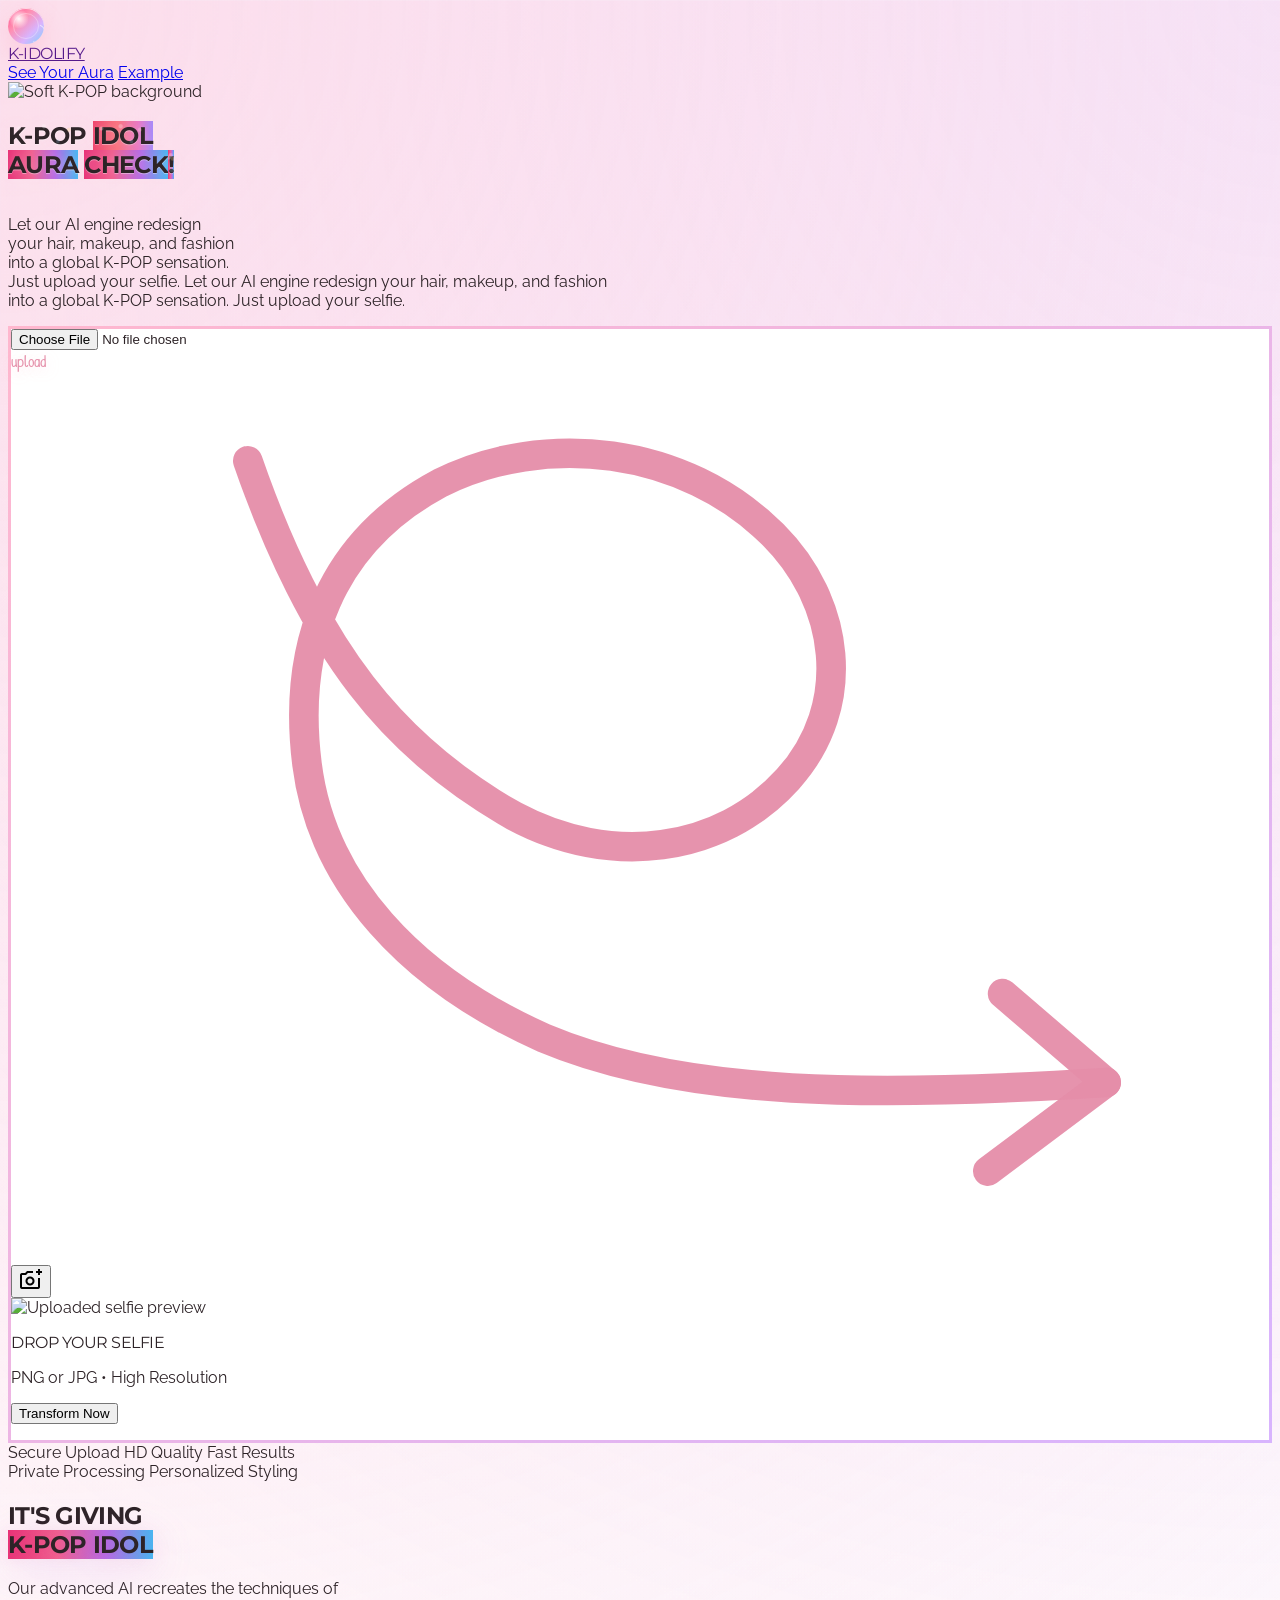
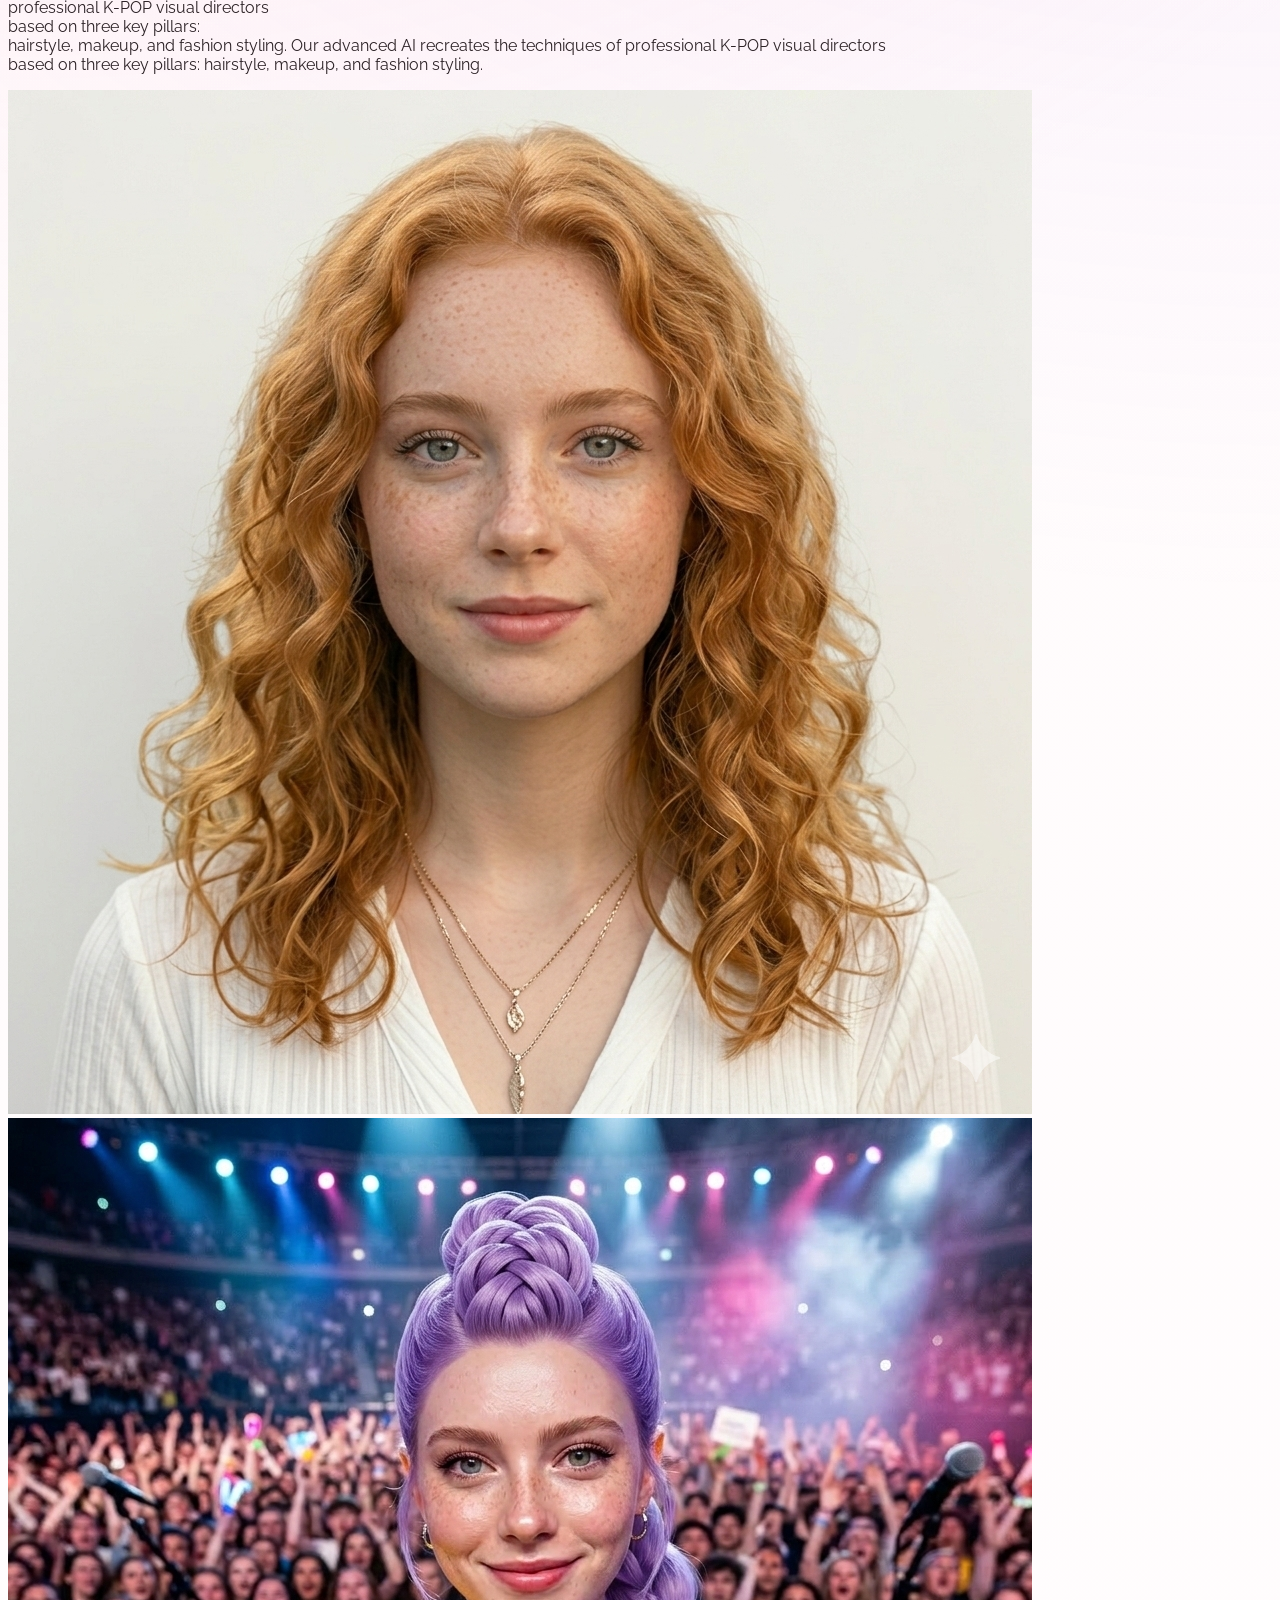
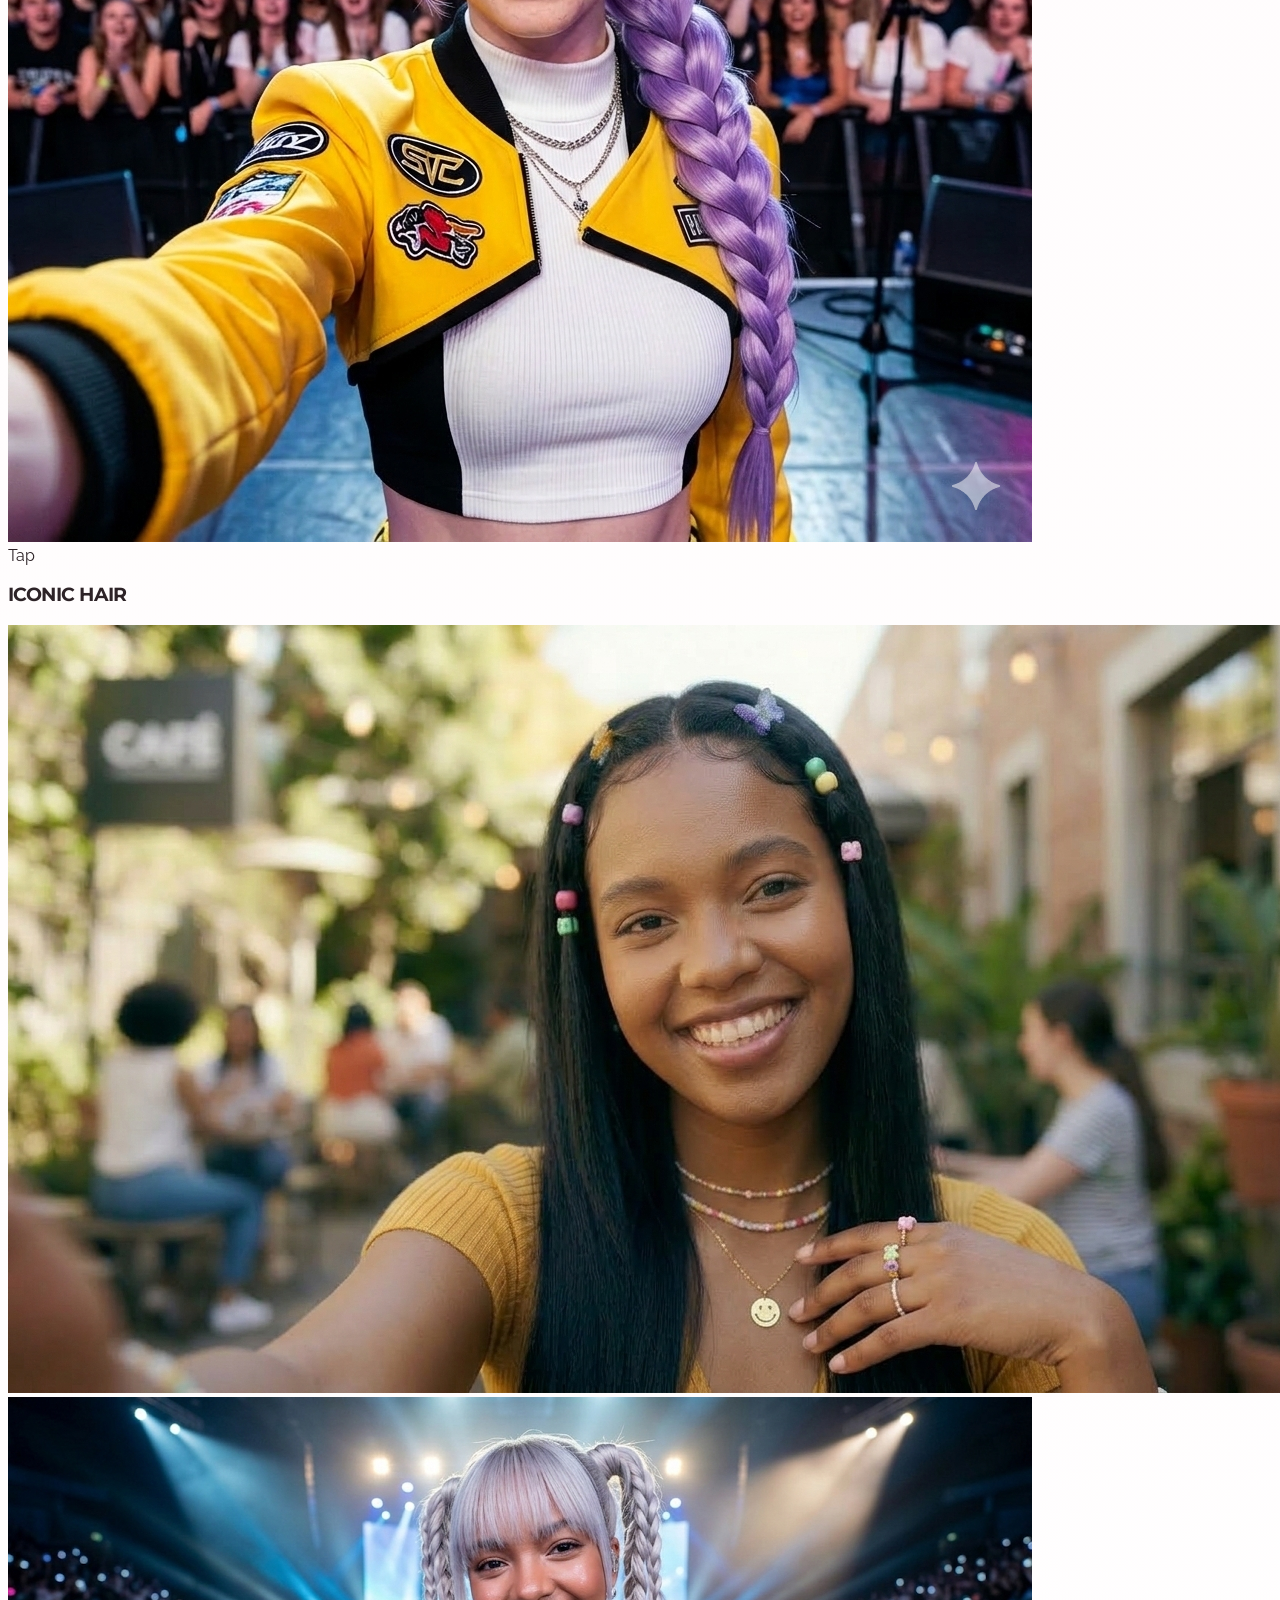
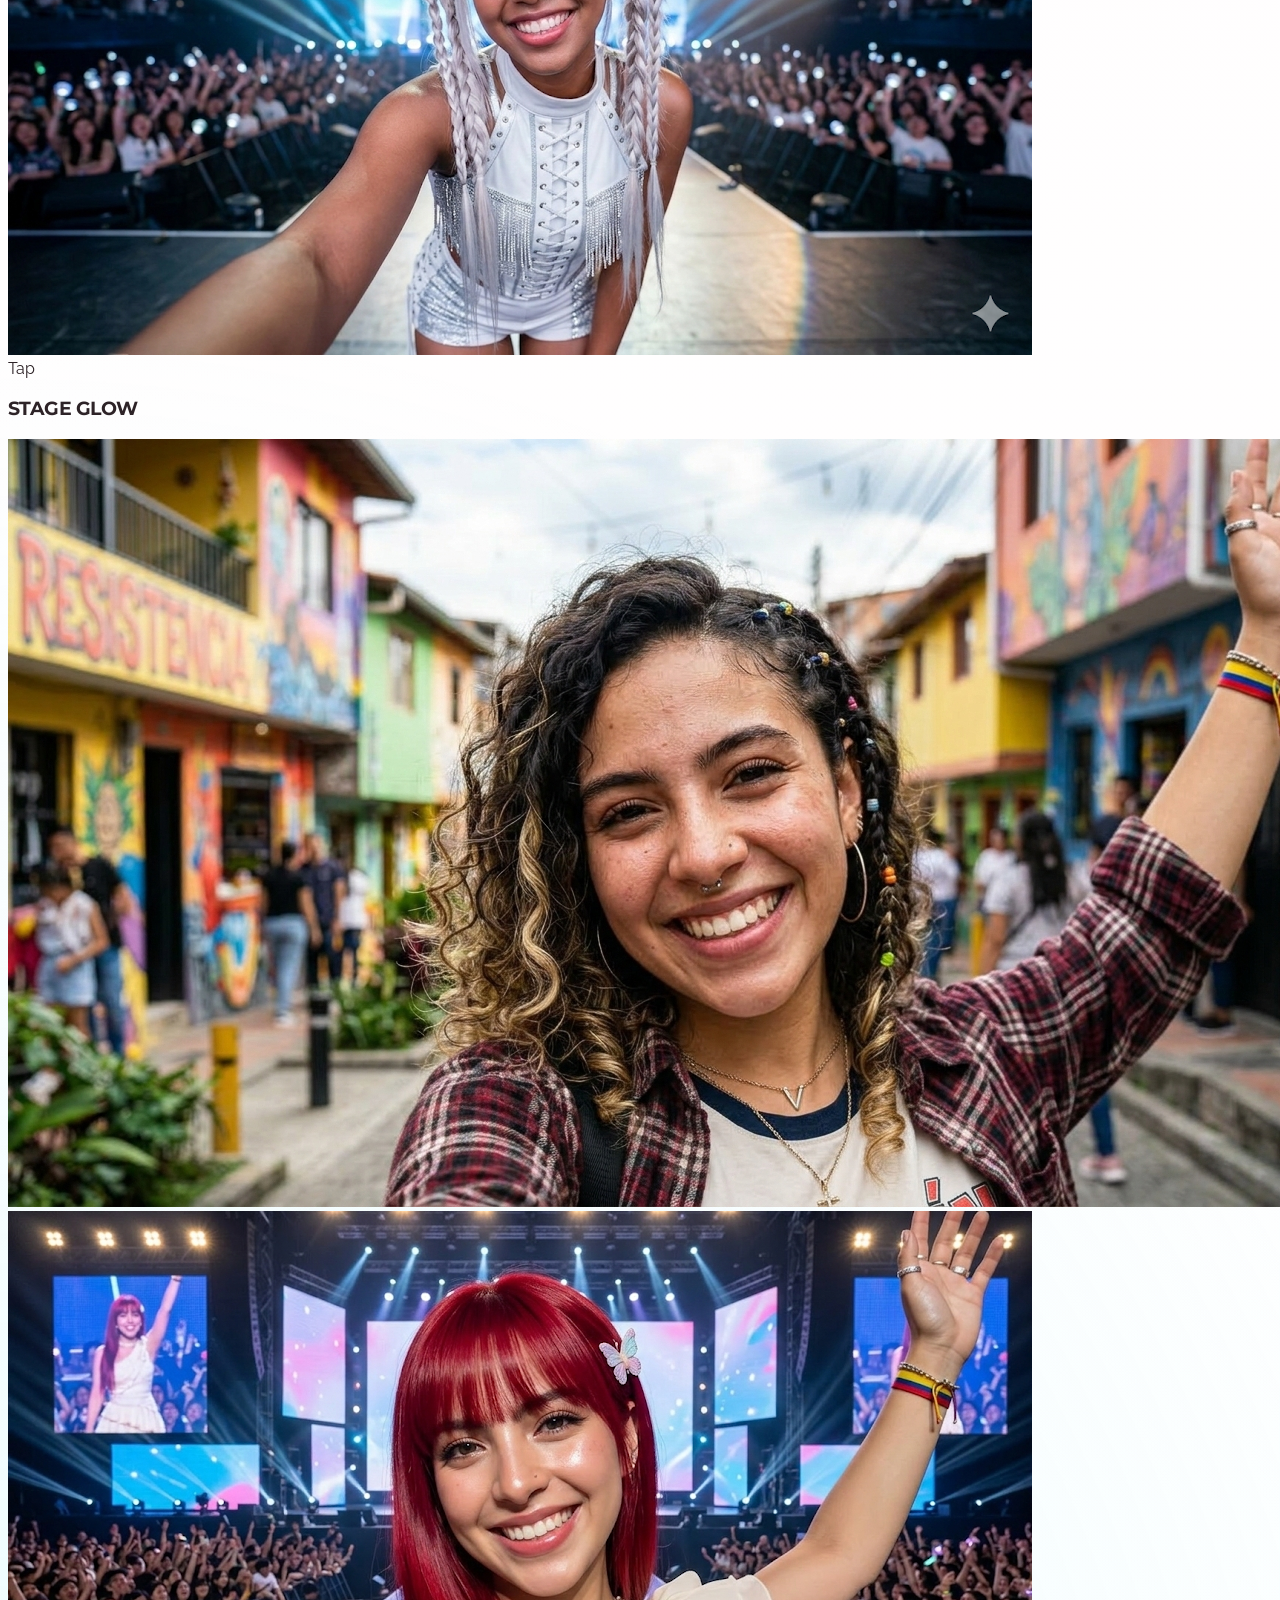
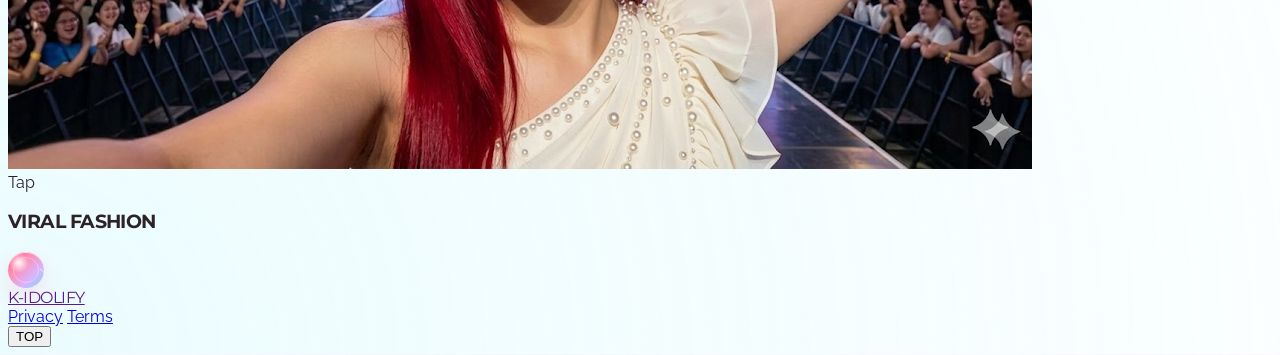
==== commit 26af0491: "Polish demo card tap overlays" ====
--- a/index.html
+++ b/index.html
@@ -410,6 +410,14 @@
 
       #uploadZone {
         box-shadow: 0 14px 28px rgba(255, 183, 206, 0.18);
+      }
+
+      [data-demo-hint] span {
+        text-shadow:
+          0 10px 24px rgba(255, 95, 162, 0.66),
+          0 3px 0 rgba(255, 255, 255, 0.28),
+          0 20px 40px rgba(255, 95, 162, 0.34),
+          0 30px 56px rgba(255, 95, 162, 0.22);
       }
     }
   </style>
@@ -601,46 +609,34 @@
         </div>
 
         <div class="grid grid-cols-1 gap-10 md:grid-cols-3">
-          <article data-demo-card class="group relative aspect-[3/4] overflow-hidden rounded-[2.5rem] border border-white/30 bg-white/20 shadow-xl shadow-cyan-100/20 backdrop-blur-sm">
+          <article data-demo-card class="group relative aspect-[3/4] overflow-hidden rounded-[2.5rem] border border-white/30 bg-white/20 shadow-xl shadow-cyan-100/20">
             <img data-demo-original alt="K-POP Hair Styling original" class="h-full w-full object-cover opacity-90 transition-all duration-700 md:group-hover:scale-105 md:group-hover:opacity-0" src="백인원본.png">
             <img data-demo-transformed alt="K-POP Hair Styling transformed" class="absolute inset-0 h-full w-full object-cover opacity-0 transition-all duration-700 md:group-hover:scale-105 md:group-hover:opacity-90" src="백인변환.png">
-            <div class="pointer-events-none absolute inset-0 z-10 flex items-center justify-center md:hidden">
-              <span class="rounded-full bg-white/16 px-7 py-3 text-[28px] font-black uppercase tracking-[0.34em] text-slate-200/55 backdrop-blur-[2px]">Touch</span>
+            <div data-demo-hint class="pointer-events-none absolute inset-0 z-10 flex items-center justify-center transition-all duration-300 md:flex md:group-hover:-translate-y-1 md:group-hover:opacity-0">
+              <span class="-rotate-[18deg] bg-transparent px-5 py-2 text-[33px] font-black uppercase tracking-[0.12em] text-[#ffd4e4] [text-shadow:0_7px_18px_rgba(255,95,162,0.5),0_3px_0_rgba(255,255,255,0.26),0_14px_34px_rgba(255,95,162,0.28),0_20px_44px_rgba(255,95,162,0.18)]">Tap</span>
             </div>
-            <div class="pointer-events-none absolute inset-0 z-10 hidden items-center justify-center md:flex">
-              <span class="rounded-full bg-white/16 px-7 py-3 text-[28px] font-black uppercase tracking-[0.34em] text-slate-200/55 backdrop-blur-[2px]">Tap</span>
-            </div>
-            <div class="absolute inset-0 bg-gradient-to-t from-white/90 via-white/10 to-transparent"></div>
             <div class="absolute inset-x-0 bottom-0 p-10">
               <h3 class="brand-font mb-3 text-2xl font-black text-kpop-black">Iconic Hair</h3>
             </div>
           </article>
 
-          <article data-demo-card class="group relative aspect-[3/4] overflow-hidden rounded-[2.5rem] border border-white/30 bg-white/20 shadow-xl shadow-pink-100/20 backdrop-blur-sm">
+          <article data-demo-card class="group relative aspect-[3/4] overflow-hidden rounded-[2.5rem] border border-white/30 bg-white/20 shadow-xl shadow-pink-100/20">
             <img data-demo-original alt="K-POP Makeup Styling original" class="h-full w-full object-cover opacity-90 transition-all duration-700 md:group-hover:scale-105 md:group-hover:opacity-0" src="흑인원본.png">
             <img data-demo-transformed alt="K-POP Makeup Styling transformed" class="absolute inset-0 h-full w-full object-cover opacity-0 transition-all duration-700 md:group-hover:scale-105 md:group-hover:opacity-90" src="흑인변환.png">
-            <div class="pointer-events-none absolute inset-0 z-10 flex items-center justify-center md:hidden">
-              <span class="rounded-full bg-white/16 px-7 py-3 text-[28px] font-black uppercase tracking-[0.34em] text-slate-200/55 backdrop-blur-[2px]">Touch</span>
+            <div data-demo-hint class="pointer-events-none absolute inset-0 z-10 flex items-center justify-center transition-all duration-300 md:flex md:group-hover:-translate-y-1 md:group-hover:opacity-0">
+              <span class="-rotate-[18deg] bg-transparent px-5 py-2 text-[33px] font-black uppercase tracking-[0.12em] text-[#ffd4e4] [text-shadow:0_7px_18px_rgba(255,95,162,0.5),0_3px_0_rgba(255,255,255,0.26),0_14px_34px_rgba(255,95,162,0.28),0_20px_44px_rgba(255,95,162,0.18)]">Tap</span>
             </div>
-            <div class="pointer-events-none absolute inset-0 z-10 hidden items-center justify-center md:flex">
-              <span class="rounded-full bg-white/16 px-7 py-3 text-[28px] font-black uppercase tracking-[0.34em] text-slate-200/55 backdrop-blur-[2px]">Tap</span>
-            </div>
-            <div class="absolute inset-0 bg-gradient-to-t from-white/90 via-white/10 to-transparent"></div>
             <div class="absolute inset-x-0 bottom-0 p-10">
               <h3 class="brand-font mb-3 text-2xl font-black text-kpop-black">Stage Glow</h3>
             </div>
           </article>
 
-          <article data-demo-card class="group relative aspect-[3/4] overflow-hidden rounded-[2.5rem] border border-white/30 bg-white/20 shadow-xl shadow-purple-100/20 backdrop-blur-sm">
+          <article data-demo-card class="group relative aspect-[3/4] overflow-hidden rounded-[2.5rem] border border-white/30 bg-white/20 shadow-xl shadow-purple-100/20">
             <img data-demo-original alt="K-POP Fashion Styling original" class="h-full w-full object-cover opacity-90 transition-all duration-700 md:group-hover:scale-105 md:group-hover:opacity-0" src="남미원본.png">
             <img data-demo-transformed alt="K-POP Fashion Styling transformed" class="absolute inset-0 h-full w-full object-cover opacity-0 transition-all duration-700 md:group-hover:scale-105 md:group-hover:opacity-90" src="남비변환.png">
-            <div class="pointer-events-none absolute inset-0 z-10 flex items-center justify-center md:hidden">
-              <span class="rounded-full bg-white/16 px-7 py-3 text-[28px] font-black uppercase tracking-[0.34em] text-slate-200/55 backdrop-blur-[2px]">Touch</span>
+            <div data-demo-hint class="pointer-events-none absolute inset-0 z-10 flex items-center justify-center transition-all duration-300 md:flex md:group-hover:-translate-y-1 md:group-hover:opacity-0">
+              <span class="-rotate-[18deg] bg-transparent px-5 py-2 text-[33px] font-black uppercase tracking-[0.12em] text-[#ffd4e4] [text-shadow:0_7px_18px_rgba(255,95,162,0.5),0_3px_0_rgba(255,255,255,0.26),0_14px_34px_rgba(255,95,162,0.28),0_20px_44px_rgba(255,95,162,0.18)]">Tap</span>
             </div>
-            <div class="pointer-events-none absolute inset-0 z-10 hidden items-center justify-center md:flex">
-              <span class="rounded-full bg-white/16 px-7 py-3 text-[28px] font-black uppercase tracking-[0.34em] text-slate-200/55 backdrop-blur-[2px]">Tap</span>
-            </div>
-            <div class="absolute inset-0 bg-gradient-to-t from-white/90 via-white/10 to-transparent"></div>
             <div class="absolute inset-x-0 bottom-0 p-10">
               <h3 class="brand-font mb-3 text-2xl font-black text-kpop-black">Viral Fashion</h3>
             </div>
@@ -670,7 +666,13 @@
     TOP
   </button>
 
-  <script>
+  <script type="module">
+    import { buildFinalGeneratedResult } from "./src/lib/generateKpopResult.js";
+
+    const RESULT_STORAGE_KEY = "generatedKpopResult";
+    const RESULT_STORAGE_VERSION_KEY = "generatedKpopResultVersion";
+    const CURRENT_RESULT_VERSION = "rating-label-v6";
+
     const uploadZone = document.getElementById("uploadZone");
     const fileInput = document.getElementById("fileInput");
     const transformButton = document.getElementById("transformButton");
@@ -686,6 +688,7 @@
     const demoCards = document.querySelectorAll("[data-demo-card]");
 
     let selectedImageData = "";
+    let generatedResult = null;
 
     function setStatus(message, isError) {
       uploadStatus.textContent = message;
@@ -701,6 +704,7 @@
       const reader = new FileReader();
       reader.onload = function (event) {
         selectedImageData = event.target.result;
+        generatedResult = buildFinalGeneratedResult();
         previewImage.src = selectedImageData;
         previewWrapper.classList.remove("hidden");
         uploadIcon.classList.add("hidden");
@@ -712,6 +716,8 @@
         setStatus("Photo uploaded. Click Transform Now to continue.", false);
         sessionStorage.setItem("uploadedSelfie", selectedImageData);
         sessionStorage.setItem("uploadedSelfieName", file.name);
+        sessionStorage.setItem(RESULT_STORAGE_KEY, JSON.stringify(generatedResult));
+        sessionStorage.setItem(RESULT_STORAGE_VERSION_KEY, CURRENT_RESULT_VERSION);
       };
       reader.readAsDataURL(file);
     }
@@ -761,6 +767,7 @@
     demoCards.forEach(function (card) {
       const originalImage = card.querySelector("[data-demo-original]");
       const transformedImage = card.querySelector("[data-demo-transformed]");
+      const demoHints = card.querySelectorAll("[data-demo-hint]");
 
       if (!originalImage || !transformedImage) {
         return;
@@ -777,6 +784,10 @@
         originalImage.classList.toggle("opacity-0", !isTransformedVisible);
         transformedImage.classList.toggle("opacity-0", isTransformedVisible);
         transformedImage.classList.toggle("opacity-90", !isTransformedVisible);
+        demoHints.forEach(function (hint) {
+          hint.classList.toggle("opacity-0", !isTransformedVisible);
+          hint.classList.toggle("hidden", !isTransformedVisible);
+        });
       });
     });
 
@@ -784,6 +795,12 @@
       if (!selectedImageData) {
         setStatus("Upload a photo first, then click Transform Now.", true);
         return;
+      }
+
+      if (!generatedResult) {
+        generatedResult = buildFinalGeneratedResult();
+        sessionStorage.setItem(RESULT_STORAGE_KEY, JSON.stringify(generatedResult));
+        sessionStorage.setItem(RESULT_STORAGE_VERSION_KEY, CURRENT_RESULT_VERSION);
       }
 
       window.location.href = "code.html";
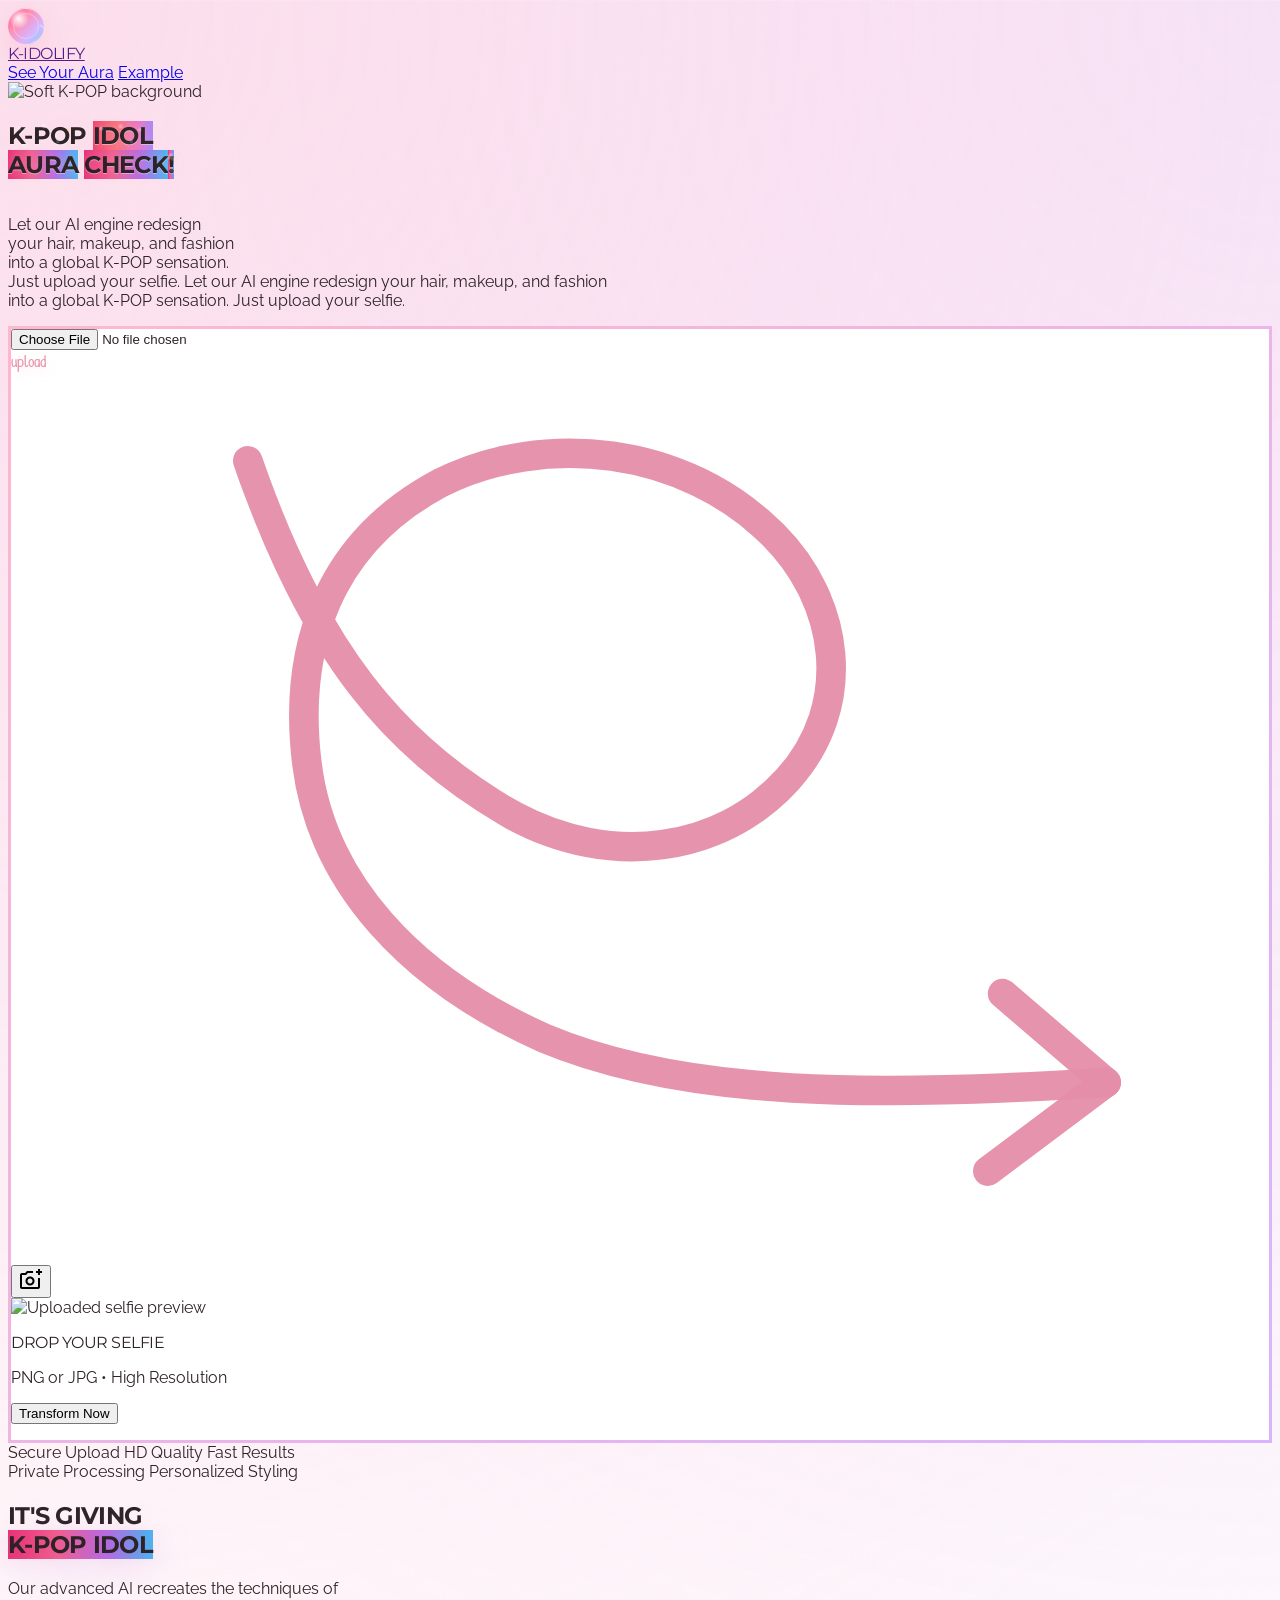
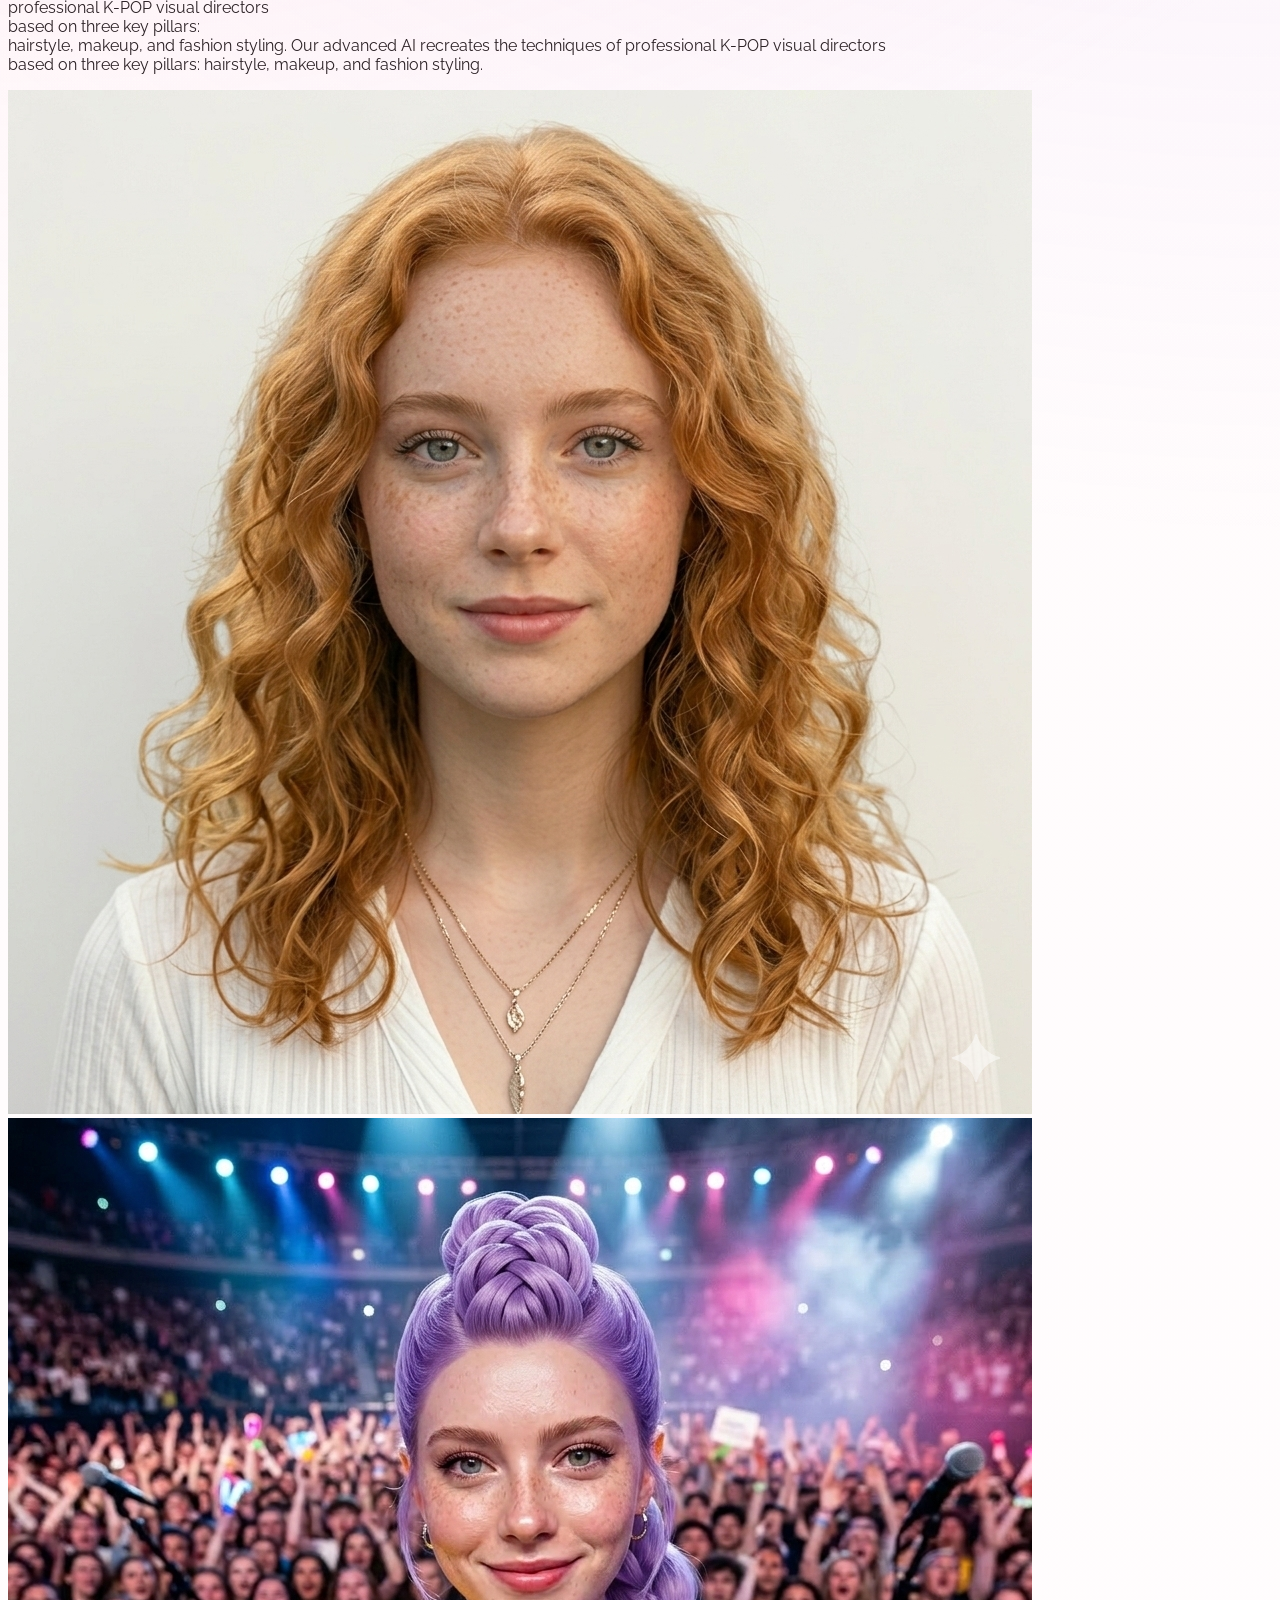
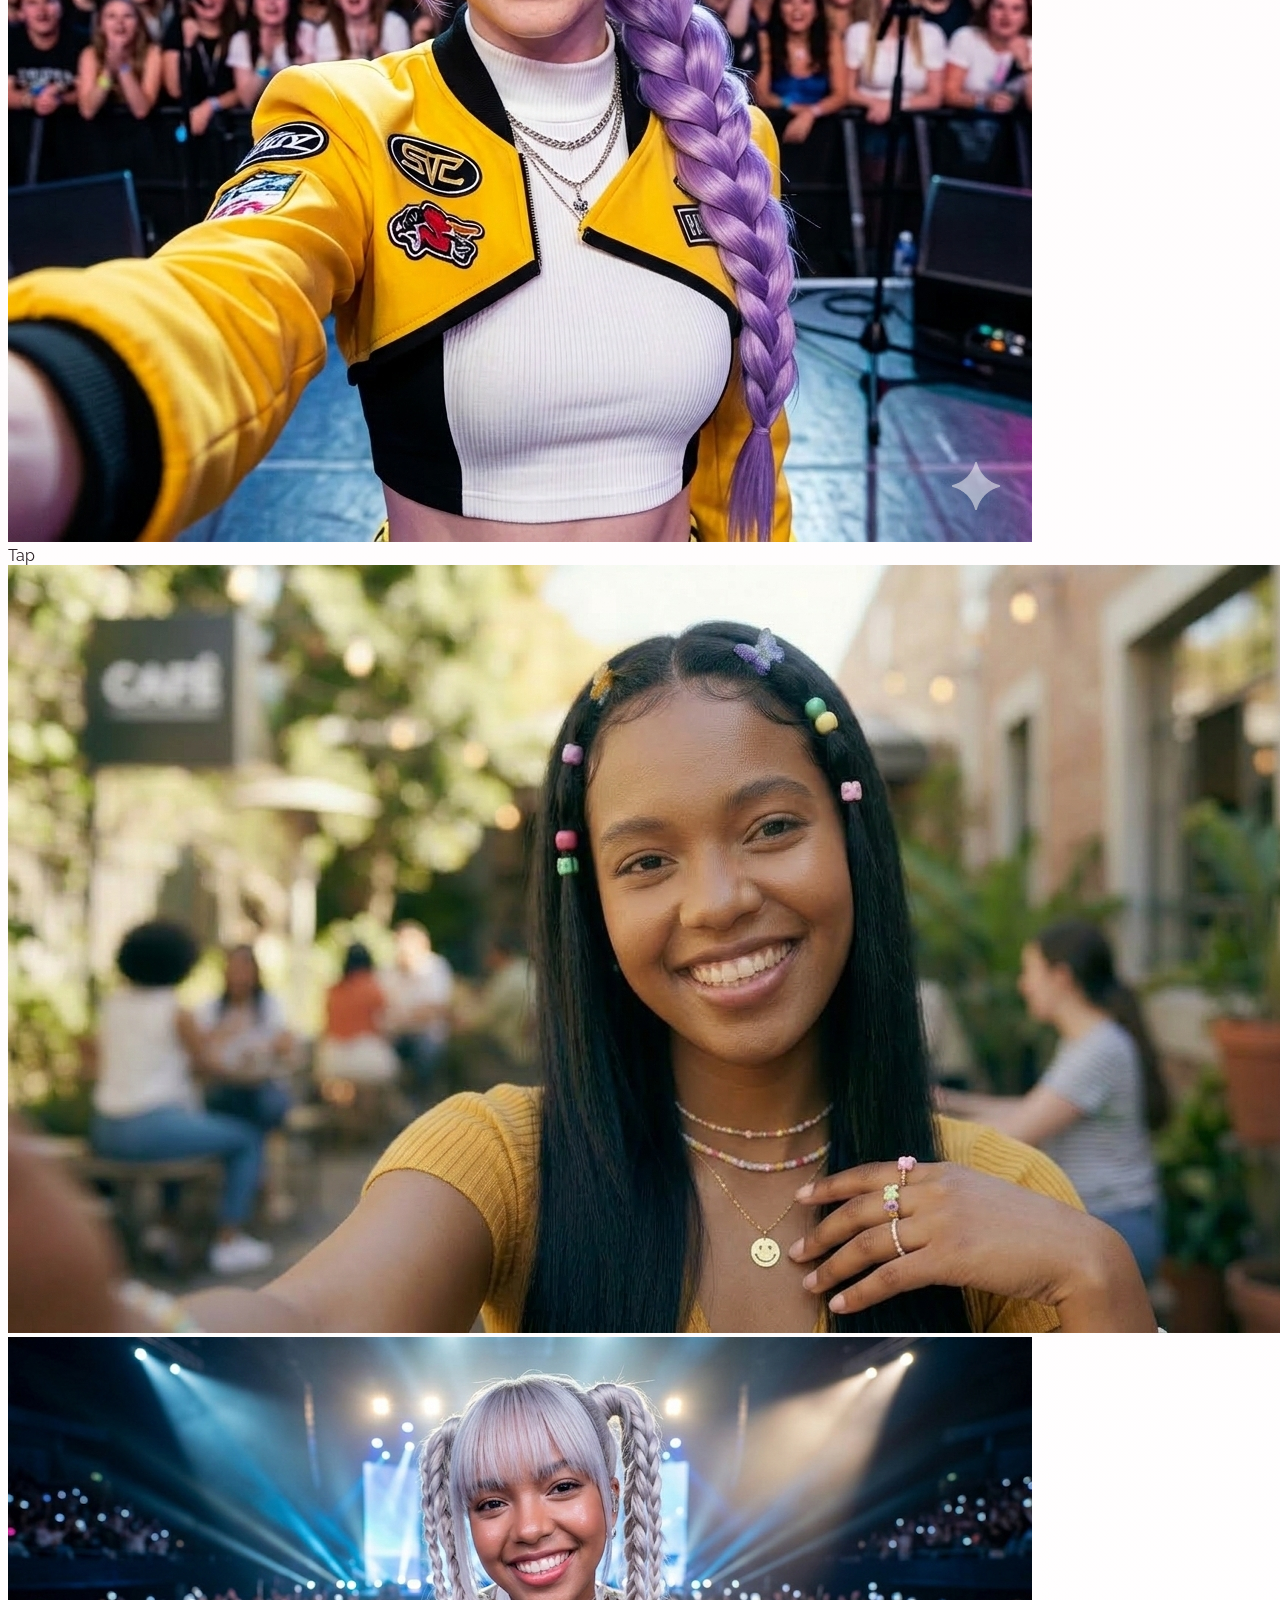
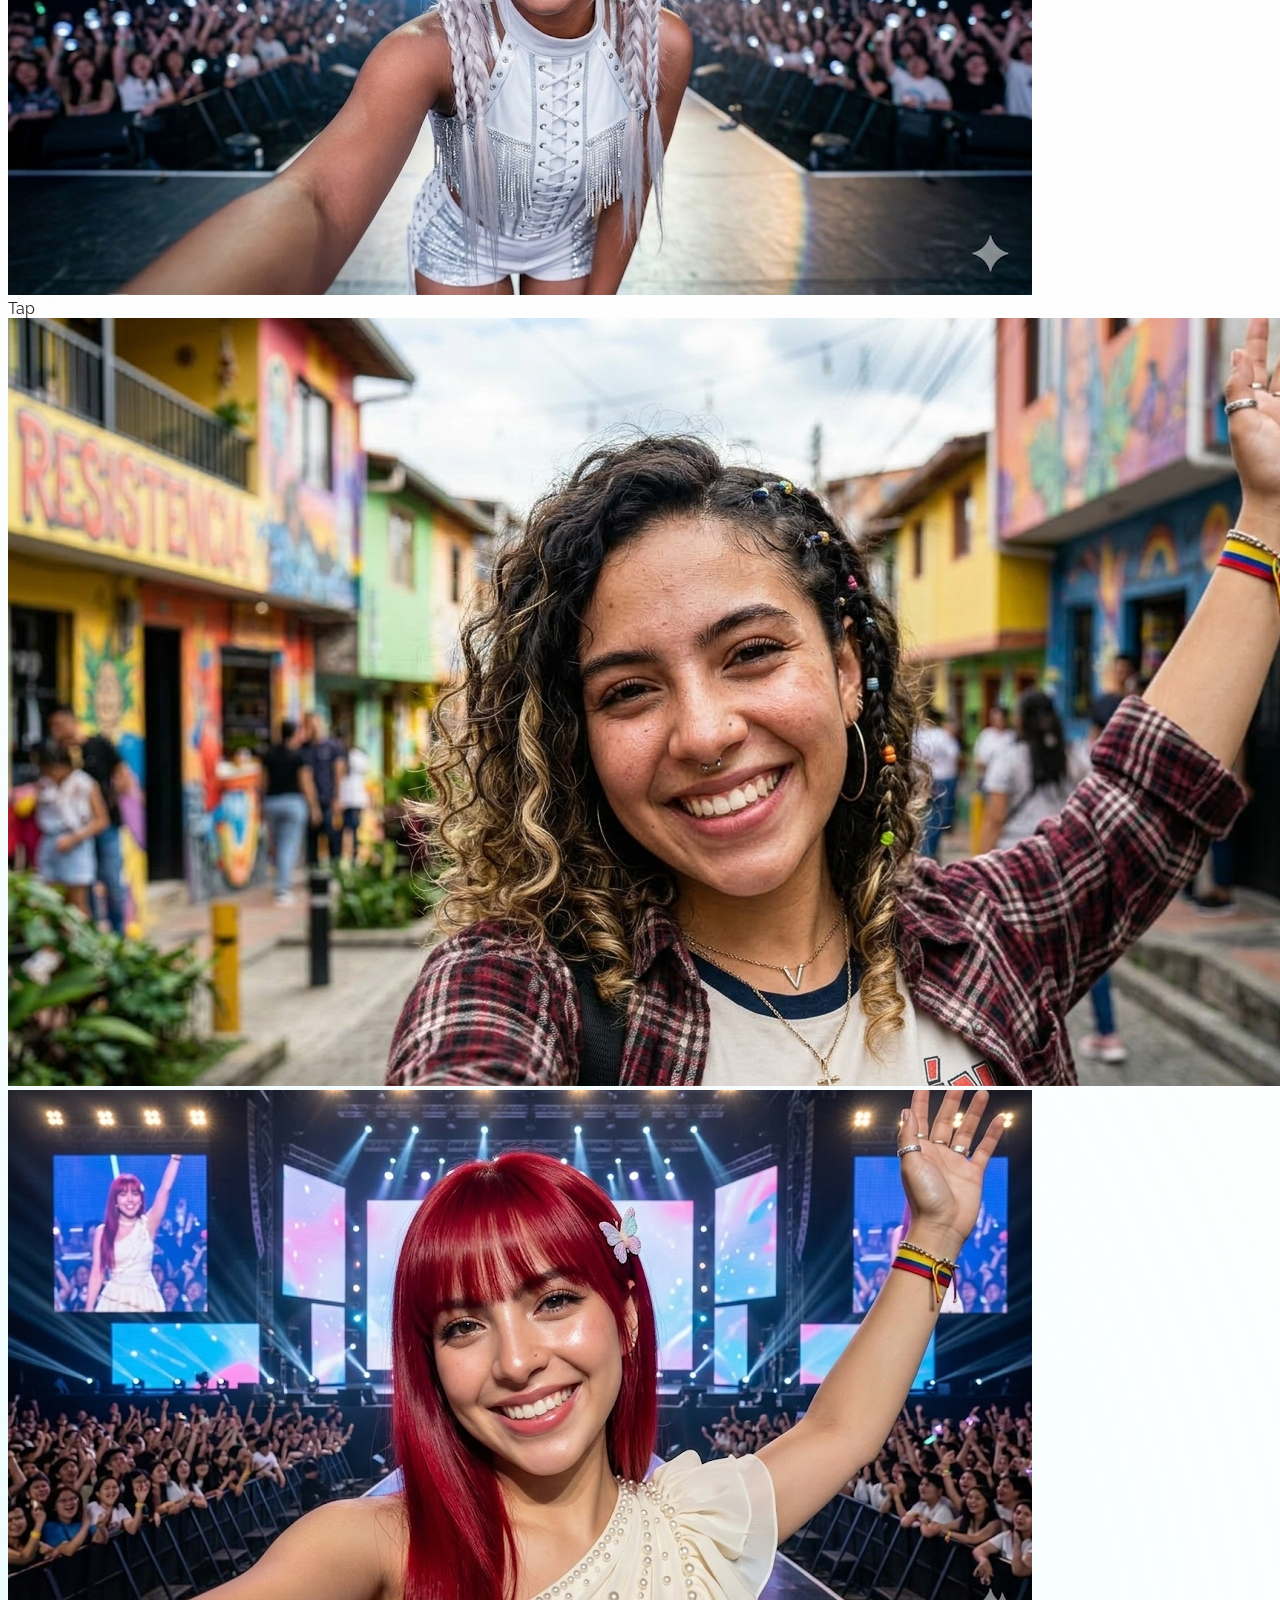
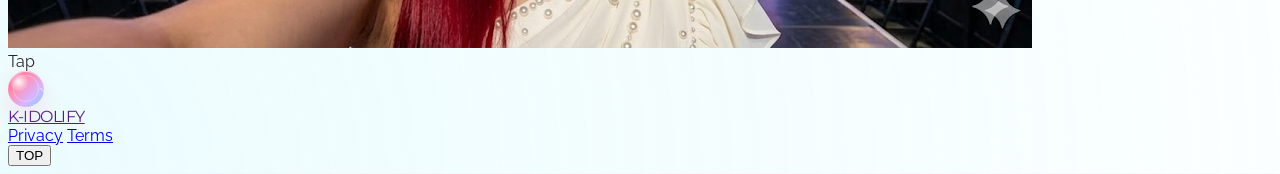
==== commit 362379f4: "Remove demo card titles from landing page" ====
--- a/index.html
+++ b/index.html
@@ -609,36 +609,27 @@
         </div>
 
         <div class="grid grid-cols-1 gap-10 md:grid-cols-3">
-          <article data-demo-card class="group relative aspect-[3/4] overflow-hidden rounded-[2.5rem] border border-white/30 bg-white/20 shadow-xl shadow-cyan-100/20">
-            <img data-demo-original alt="K-POP Hair Styling original" class="h-full w-full object-cover opacity-90 transition-all duration-700 md:group-hover:scale-105 md:group-hover:opacity-0" src="백인원본.png">
-            <img data-demo-transformed alt="K-POP Hair Styling transformed" class="absolute inset-0 h-full w-full object-cover opacity-0 transition-all duration-700 md:group-hover:scale-105 md:group-hover:opacity-90" src="백인변환.png">
-            <div data-demo-hint class="pointer-events-none absolute inset-0 z-10 flex items-center justify-center transition-all duration-300 md:flex md:group-hover:-translate-y-1 md:group-hover:opacity-0">
-              <span class="-rotate-[18deg] bg-transparent px-5 py-2 text-[33px] font-black uppercase tracking-[0.12em] text-[#ffd4e4] [text-shadow:0_7px_18px_rgba(255,95,162,0.5),0_3px_0_rgba(255,255,255,0.26),0_14px_34px_rgba(255,95,162,0.28),0_20px_44px_rgba(255,95,162,0.18)]">Tap</span>
-            </div>
-            <div class="absolute inset-x-0 bottom-0 p-10">
-              <h3 class="brand-font mb-3 text-2xl font-black text-kpop-black">Iconic Hair</h3>
+          <article data-demo-card class="group relative mx-auto w-full max-w-[22rem] aspect-[3/4] overflow-hidden rounded-[2.5rem] border border-white/30 bg-white/20 shadow-xl shadow-cyan-100/20 md:max-w-none">
+            <img data-demo-original alt="K-POP Hair Styling original" class="h-full w-full object-cover object-center opacity-90 transition-all duration-700 md:group-hover:scale-105 md:group-hover:opacity-0" src="백인원본.png">
+            <img data-demo-transformed alt="K-POP Hair Styling transformed" class="absolute inset-0 h-full w-full object-cover object-center opacity-0 transition-all duration-700 md:group-hover:scale-105 md:group-hover:opacity-90" src="백인변환.png">
+            <div data-demo-hint class="pointer-events-none absolute left-1 top-4 z-10 transition-all duration-300 md:group-hover:-translate-y-1 md:group-hover:opacity-0">
+              <span class="-rotate-[28deg] bg-transparent px-3 py-1 text-[32px] font-black uppercase tracking-[0.12em] text-[#fff7fb] [text-shadow:0_0_18px_rgba(255,232,244,1),0_0_28px_rgba(255,26,140,0.72),0_0_34px_rgba(255,163,205,1),0_0_62px_rgba(255,82,164,1),0_0_96px_rgba(255,50,148,0.98),0_16px_36px_rgba(255,50,148,0.88),0_3px_0_rgba(255,255,255,0.5),0_28px_60px_rgba(255,50,148,0.66),0_40px_78px_rgba(255,50,148,0.5)] md:[text-shadow:0_0_12px_rgba(255,224,238,0.98),0_0_26px_rgba(255,95,162,0.82),0_0_40px_rgba(255,95,162,0.5),0_8px_20px_rgba(255,95,162,0.56),0_3px_0_rgba(255,255,255,0.3),0_16px_38px_rgba(255,95,162,0.38),0_24px_50px_rgba(255,95,162,0.24)]">Tap</span>
             </div>
           </article>
 
-          <article data-demo-card class="group relative aspect-[3/4] overflow-hidden rounded-[2.5rem] border border-white/30 bg-white/20 shadow-xl shadow-pink-100/20">
-            <img data-demo-original alt="K-POP Makeup Styling original" class="h-full w-full object-cover opacity-90 transition-all duration-700 md:group-hover:scale-105 md:group-hover:opacity-0" src="흑인원본.png">
-            <img data-demo-transformed alt="K-POP Makeup Styling transformed" class="absolute inset-0 h-full w-full object-cover opacity-0 transition-all duration-700 md:group-hover:scale-105 md:group-hover:opacity-90" src="흑인변환.png">
-            <div data-demo-hint class="pointer-events-none absolute inset-0 z-10 flex items-center justify-center transition-all duration-300 md:flex md:group-hover:-translate-y-1 md:group-hover:opacity-0">
-              <span class="-rotate-[18deg] bg-transparent px-5 py-2 text-[33px] font-black uppercase tracking-[0.12em] text-[#ffd4e4] [text-shadow:0_7px_18px_rgba(255,95,162,0.5),0_3px_0_rgba(255,255,255,0.26),0_14px_34px_rgba(255,95,162,0.28),0_20px_44px_rgba(255,95,162,0.18)]">Tap</span>
-            </div>
-            <div class="absolute inset-x-0 bottom-0 p-10">
-              <h3 class="brand-font mb-3 text-2xl font-black text-kpop-black">Stage Glow</h3>
+          <article data-demo-card class="group relative mx-auto w-full max-w-[22rem] aspect-[3/4] overflow-hidden rounded-[2.5rem] border border-white/30 bg-white/20 shadow-xl shadow-pink-100/20 md:max-w-none">
+            <img data-demo-original alt="K-POP Makeup Styling original" class="h-full w-full object-cover object-center opacity-90 transition-all duration-700 md:group-hover:scale-105 md:group-hover:opacity-0" src="흑인원본.png">
+            <img data-demo-transformed alt="K-POP Makeup Styling transformed" class="absolute inset-0 h-full w-full object-cover object-center opacity-0 transition-all duration-700 md:group-hover:scale-105 md:group-hover:opacity-90" src="흑인변환.png">
+            <div data-demo-hint class="pointer-events-none absolute left-1 top-4 z-10 transition-all duration-300 md:group-hover:-translate-y-1 md:group-hover:opacity-0">
+              <span class="-rotate-[28deg] bg-transparent px-3 py-1 text-[32px] font-black uppercase tracking-[0.12em] text-[#fff7fb] [text-shadow:0_0_18px_rgba(255,232,244,1),0_0_28px_rgba(255,26,140,0.72),0_0_34px_rgba(255,163,205,1),0_0_62px_rgba(255,82,164,1),0_0_96px_rgba(255,50,148,0.98),0_16px_36px_rgba(255,50,148,0.88),0_3px_0_rgba(255,255,255,0.5),0_28px_60px_rgba(255,50,148,0.66),0_40px_78px_rgba(255,50,148,0.5)] md:[text-shadow:0_0_12px_rgba(255,224,238,0.98),0_0_26px_rgba(255,95,162,0.82),0_0_40px_rgba(255,95,162,0.5),0_8px_20px_rgba(255,95,162,0.56),0_3px_0_rgba(255,255,255,0.3),0_16px_38px_rgba(255,95,162,0.38),0_24px_50px_rgba(255,95,162,0.24)]">Tap</span>
             </div>
           </article>
 
-          <article data-demo-card class="group relative aspect-[3/4] overflow-hidden rounded-[2.5rem] border border-white/30 bg-white/20 shadow-xl shadow-purple-100/20">
-            <img data-demo-original alt="K-POP Fashion Styling original" class="h-full w-full object-cover opacity-90 transition-all duration-700 md:group-hover:scale-105 md:group-hover:opacity-0" src="남미원본.png">
-            <img data-demo-transformed alt="K-POP Fashion Styling transformed" class="absolute inset-0 h-full w-full object-cover opacity-0 transition-all duration-700 md:group-hover:scale-105 md:group-hover:opacity-90" src="남비변환.png">
-            <div data-demo-hint class="pointer-events-none absolute inset-0 z-10 flex items-center justify-center transition-all duration-300 md:flex md:group-hover:-translate-y-1 md:group-hover:opacity-0">
-              <span class="-rotate-[18deg] bg-transparent px-5 py-2 text-[33px] font-black uppercase tracking-[0.12em] text-[#ffd4e4] [text-shadow:0_7px_18px_rgba(255,95,162,0.5),0_3px_0_rgba(255,255,255,0.26),0_14px_34px_rgba(255,95,162,0.28),0_20px_44px_rgba(255,95,162,0.18)]">Tap</span>
-            </div>
-            <div class="absolute inset-x-0 bottom-0 p-10">
-              <h3 class="brand-font mb-3 text-2xl font-black text-kpop-black">Viral Fashion</h3>
+          <article data-demo-card class="group relative mx-auto w-full max-w-[22rem] aspect-[3/4] overflow-hidden rounded-[2.5rem] border border-white/30 bg-white/20 shadow-xl shadow-purple-100/20 md:max-w-none">
+            <img data-demo-original alt="K-POP Fashion Styling original" class="h-full w-full object-cover object-center opacity-90 transition-all duration-700 md:group-hover:scale-105 md:group-hover:opacity-0" src="남미원본.png">
+            <img data-demo-transformed alt="K-POP Fashion Styling transformed" class="absolute inset-0 h-full w-full object-cover object-center opacity-0 transition-all duration-700 md:group-hover:scale-105 md:group-hover:opacity-90" src="남비변환.png">
+            <div data-demo-hint class="pointer-events-none absolute left-1 top-4 z-10 transition-all duration-300 md:group-hover:-translate-y-1 md:group-hover:opacity-0">
+              <span class="-rotate-[28deg] bg-transparent px-3 py-1 text-[32px] font-black uppercase tracking-[0.12em] text-[#fff7fb] [text-shadow:0_0_18px_rgba(255,232,244,1),0_0_28px_rgba(255,26,140,0.72),0_0_34px_rgba(255,163,205,1),0_0_62px_rgba(255,82,164,1),0_0_96px_rgba(255,50,148,0.98),0_16px_36px_rgba(255,50,148,0.88),0_3px_0_rgba(255,255,255,0.5),0_28px_60px_rgba(255,50,148,0.66),0_40px_78px_rgba(255,50,148,0.5)] md:[text-shadow:0_0_12px_rgba(255,224,238,0.98),0_0_26px_rgba(255,95,162,0.82),0_0_40px_rgba(255,95,162,0.5),0_8px_20px_rgba(255,95,162,0.56),0_3px_0_rgba(255,255,255,0.3),0_16px_38px_rgba(255,95,162,0.38),0_24px_50px_rgba(255,95,162,0.24)]">Tap</span>
             </div>
           </article>
         </div>
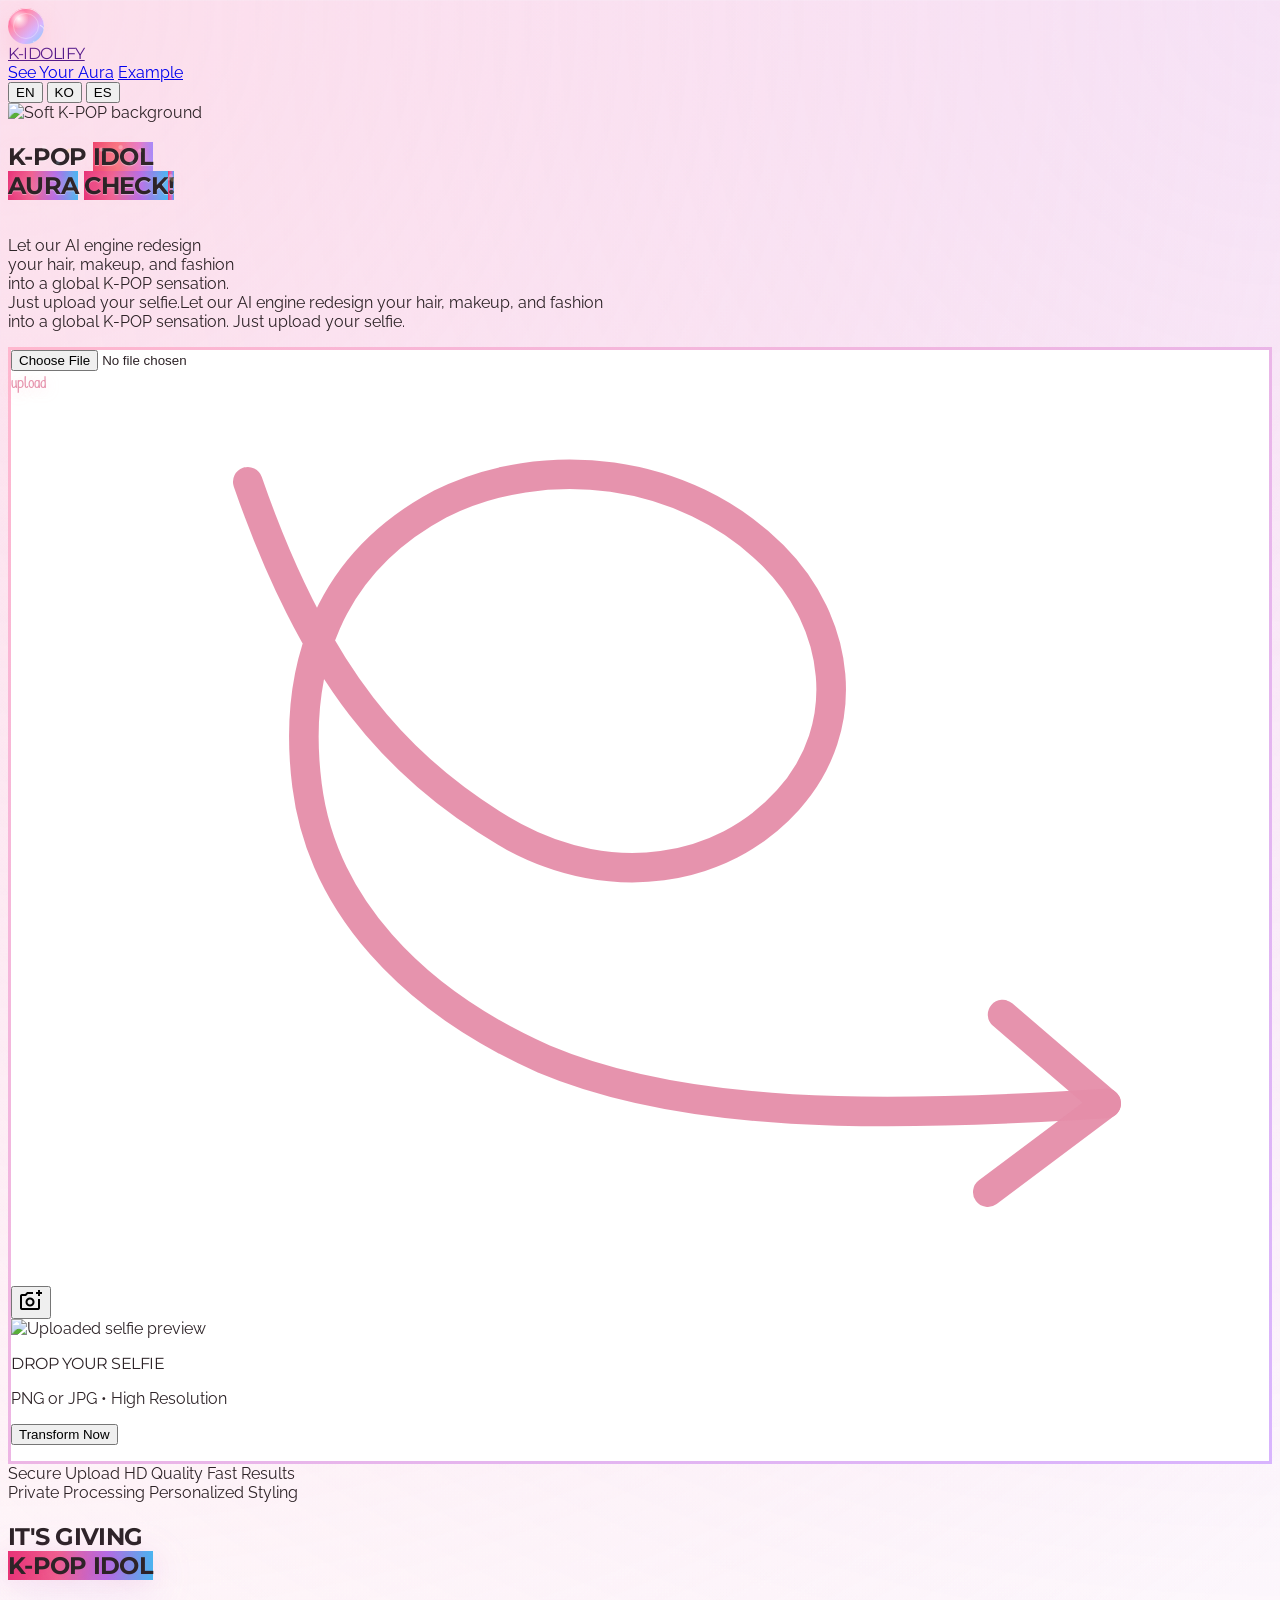
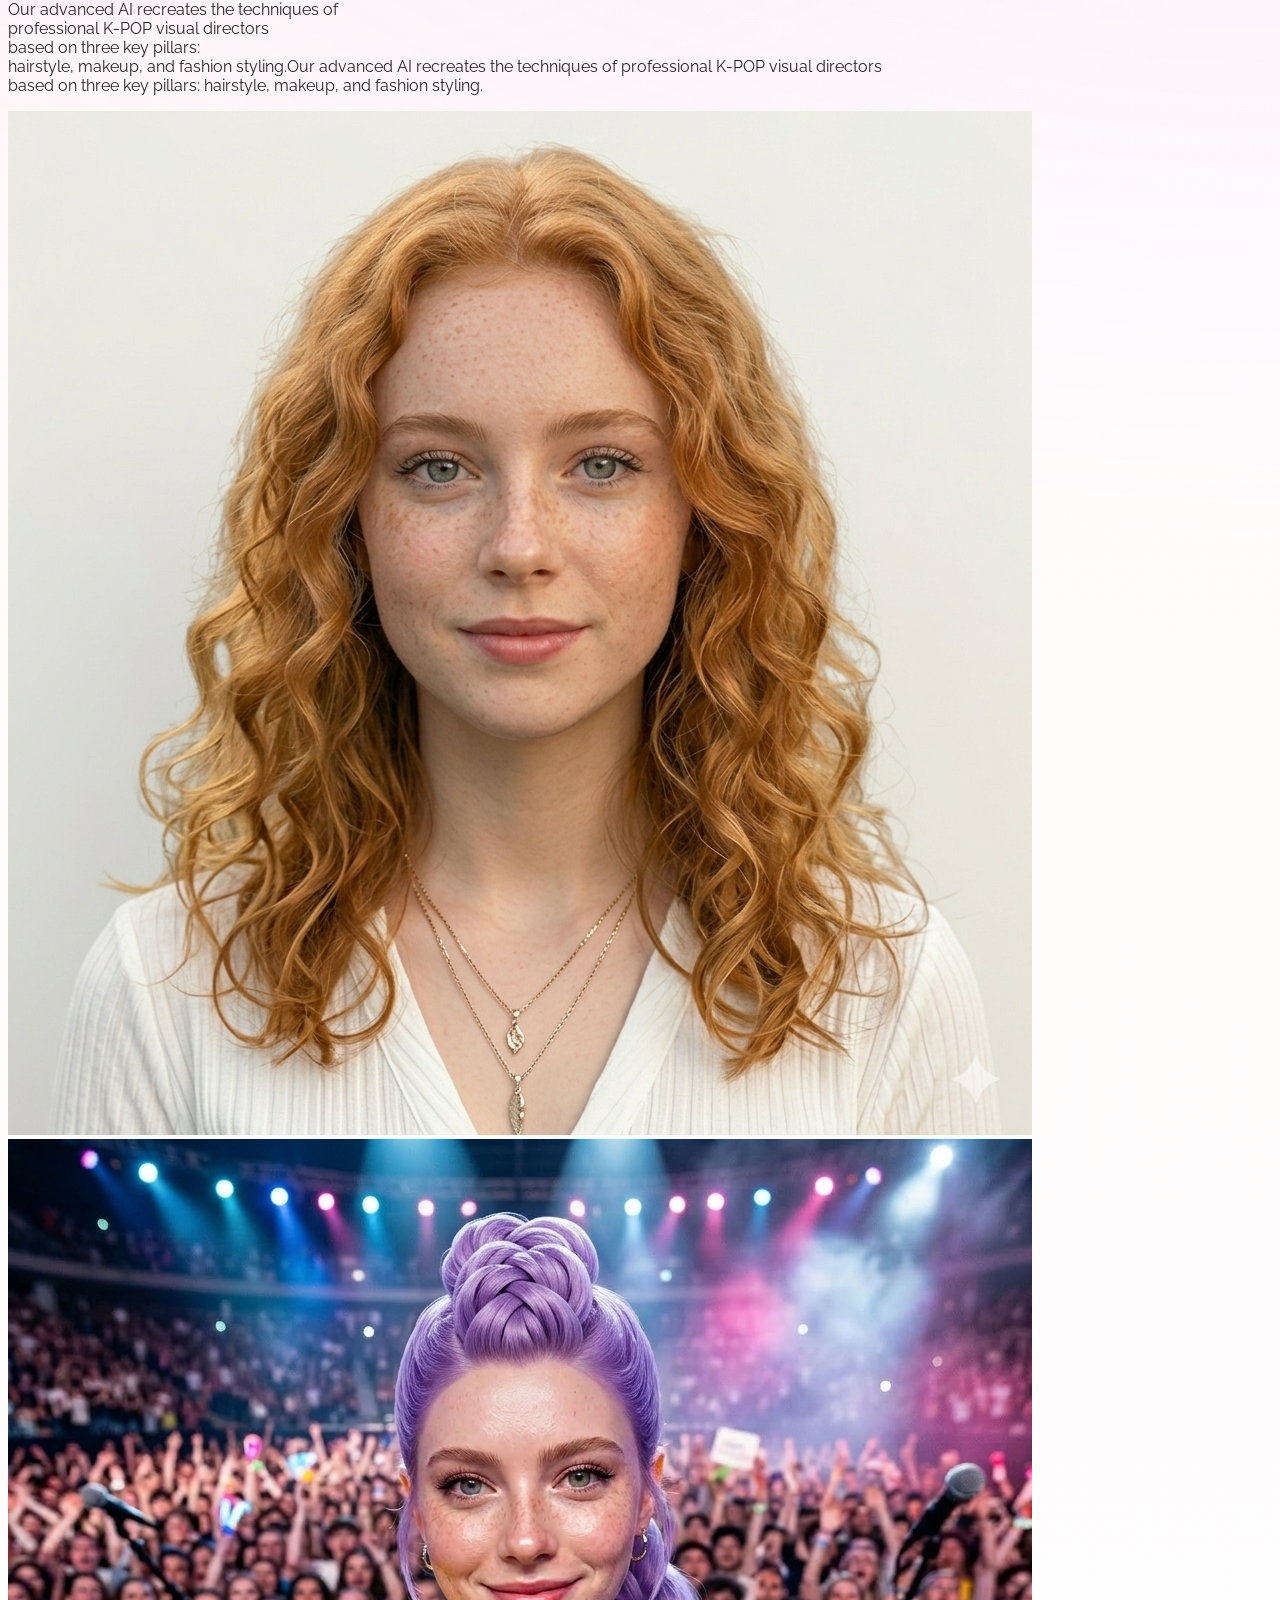
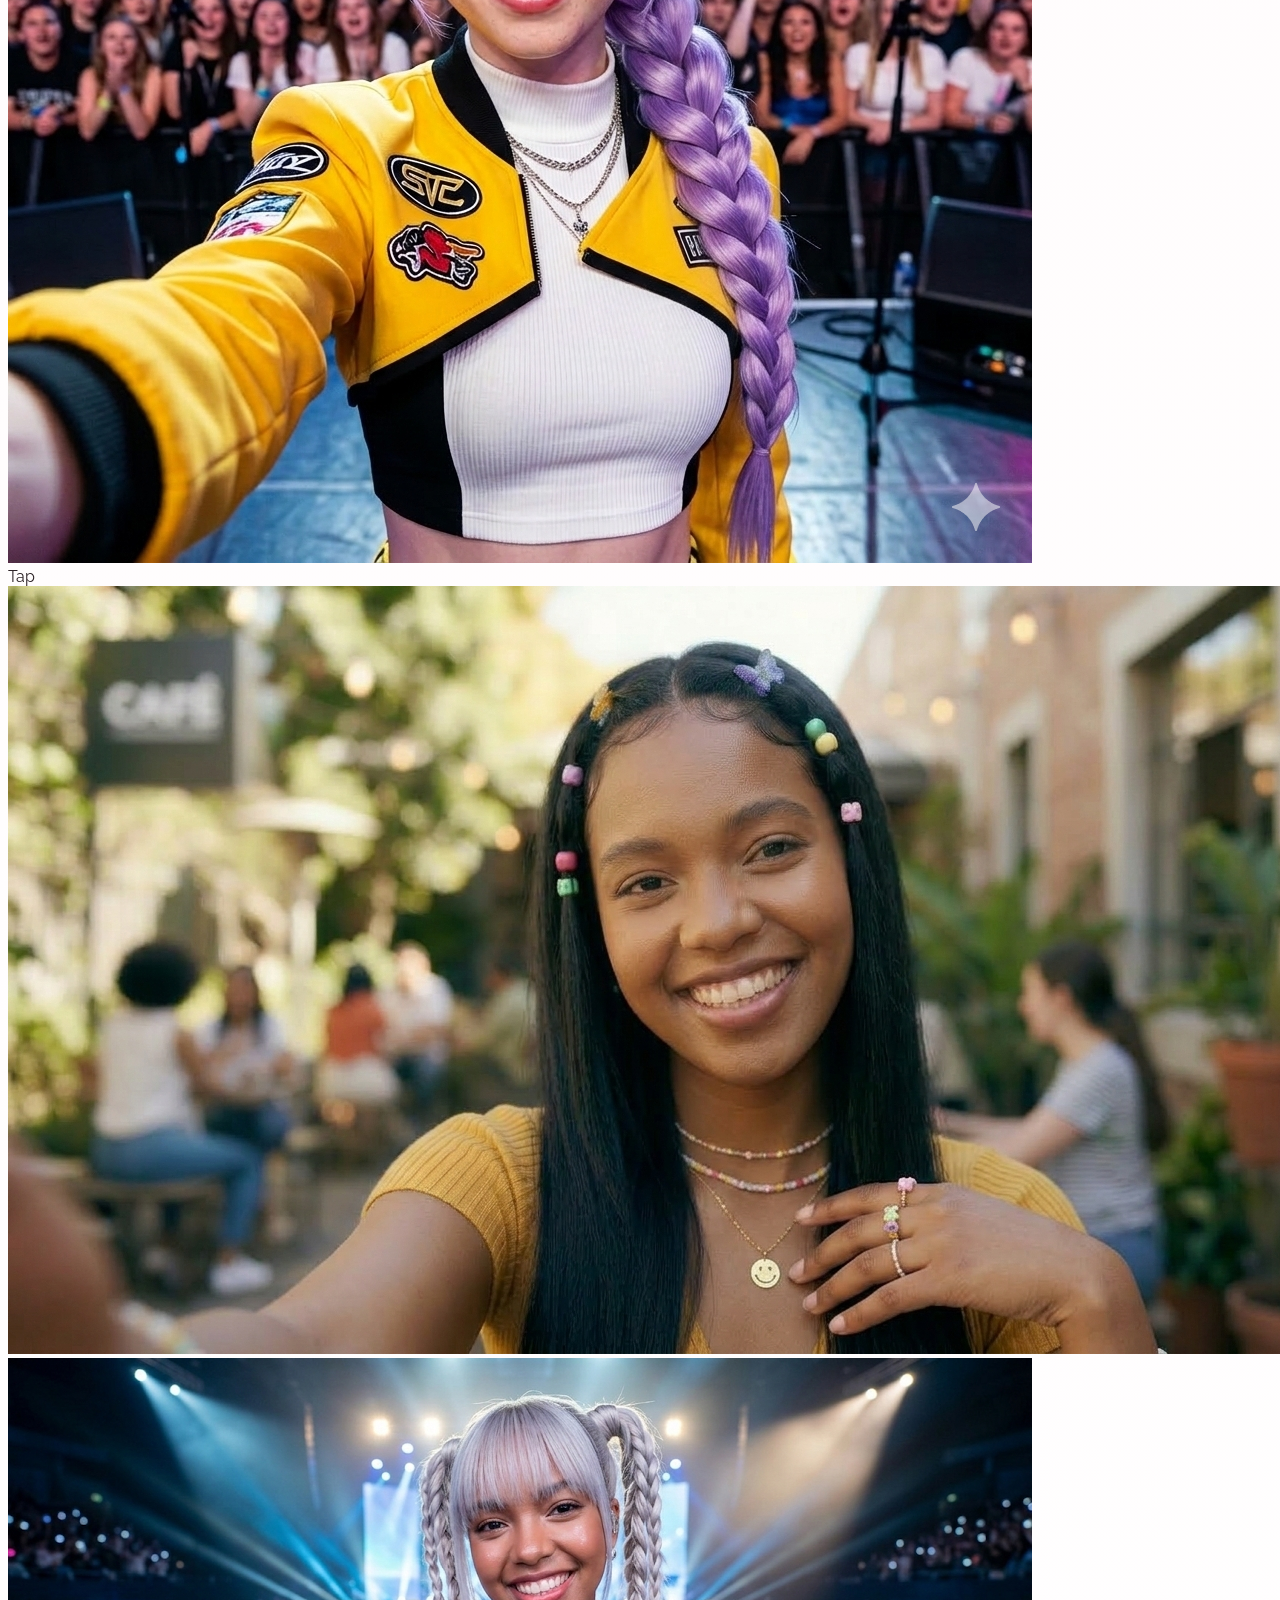
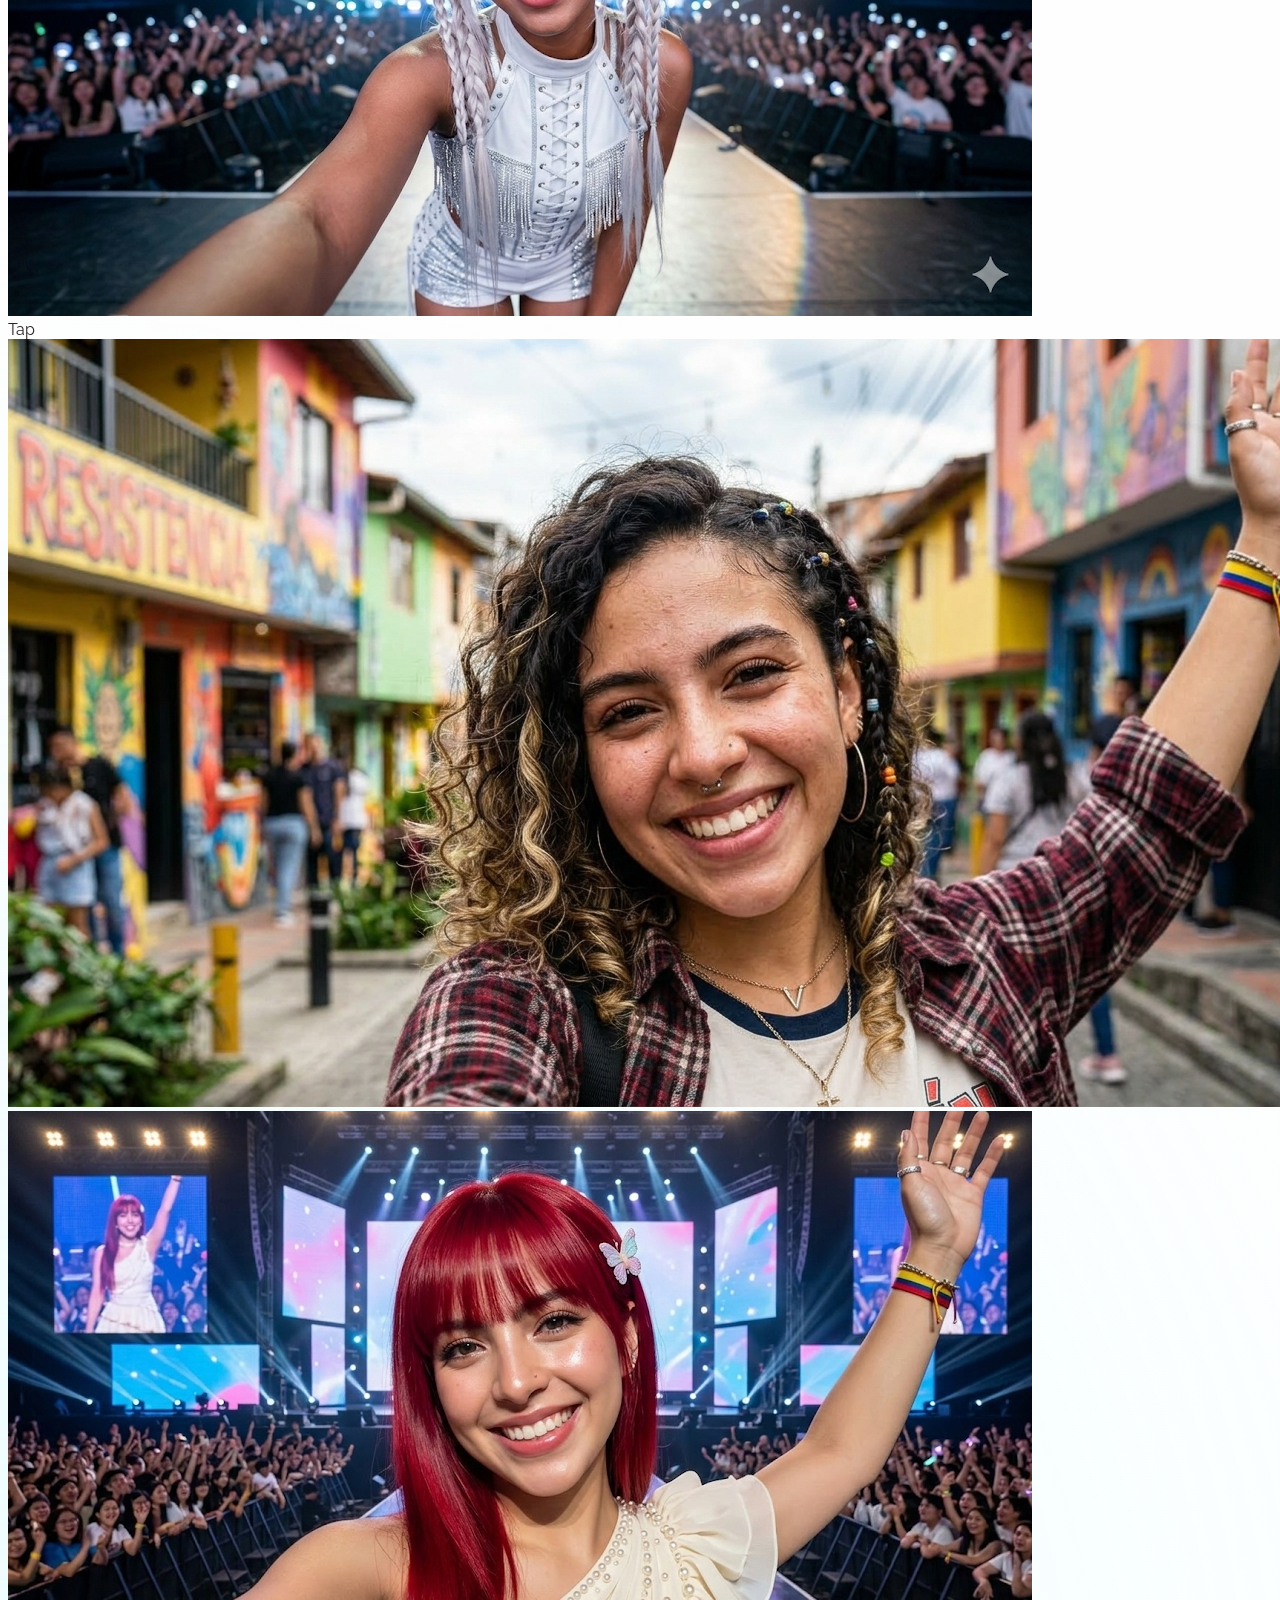
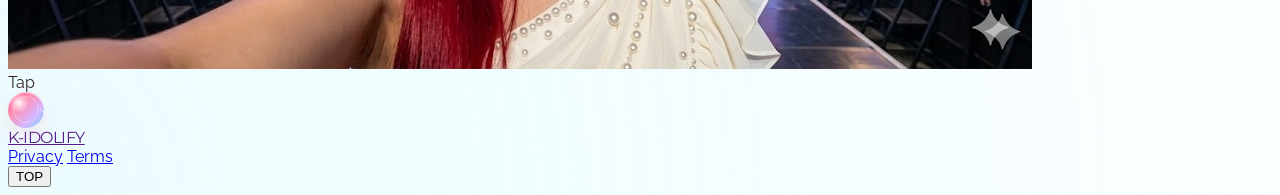
==== commit 22ff8df1: "Add localized UI and prompt translation flow" ====
--- a/index.html
+++ b/index.html
@@ -502,7 +502,12 @@
       <div class="flex items-center gap-4 text-[10px] font-bold uppercase tracking-[0.24em] text-kpop-rose/70 md:absolute md:left-1/2 md:text-[11px] md:tracking-[0.28em] md:-translate-x-1/2">
         <a id="seeAuraLink" class="transition-colors hover:text-kpop-rose" href="#uploadZone">See Your Aura</a>
         <span aria-hidden="true" class="h-4 w-px bg-kpop-rose/30"></span>
-        <a class="transition-colors hover:text-kpop-rose" href="#stylist">Example</a>
+        <a id="navExampleLink" class="transition-colors hover:text-kpop-rose" href="#stylist">Example</a>
+      </div>
+      <div id="languageSwitcher" class="flex items-center gap-2 text-[10px] font-black uppercase tracking-[0.18em] text-kpop-rose/80 md:ml-auto md:text-[11px]">
+        <button data-lang="en" type="button" class="rounded-full border border-kpop-rose/20 bg-white/70 px-3 py-1 transition hover:border-kpop-rose hover:text-kpop-rose">EN</button>
+        <button data-lang="ko" type="button" class="rounded-full border border-kpop-rose/20 bg-white/70 px-3 py-1 transition hover:border-kpop-rose hover:text-kpop-rose">KO</button>
+        <button data-lang="es" type="button" class="rounded-full border border-kpop-rose/20 bg-white/70 px-3 py-1 transition hover:border-kpop-rose hover:text-kpop-rose">ES</button>
       </div>
     </div>
   </nav>
@@ -524,7 +529,7 @@
             <span class="hero-premium hero-highlight hero-aura-ripple bg-clip-text text-transparent" data-text="aura">aura</span> <span class="hero-premium hero-highlight hero-aura-ripple bg-clip-text text-transparent" data-text="check">check</span><span class="hero-premium hero-highlight bg-clip-text text-transparent">!</span>
           </h1>
         </div>
-        <p class="mb-10 max-w-[20rem] text-center text-base font-medium leading-relaxed text-[#6f4a57] sm:max-w-xl md:text-lg">
+        <p id="heroDescription" class="mb-10 max-w-[20rem] text-center text-base font-medium leading-relaxed text-[#6f4a57] sm:max-w-xl md:text-lg">
           <span class="md:hidden text-center">
             Let our AI engine redesign<br>
             your hair, makeup, and fashion<br>
@@ -544,7 +549,7 @@
             <div class="relative z-10 flex flex-col items-center gap-6 pt-8">
               <div class="relative flex w-full items-center justify-center">
                 <div id="uploadCallout" class="upload-callout absolute left-[8%] top-[18%] flex -translate-y-1/2 flex-col items-center text-center sm:left-[12%] sm:top-[20%] md:left-[19%]">
-                  <span class="-ml-10 mb-1 text-lg font-black lowercase tracking-[0.06em] sm:-ml-12 sm:text-xl md:-ml-16 md:text-2xl">upload</span>
+                  <span id="uploadCalloutLabel" class="-ml-10 mb-1 text-lg font-black lowercase tracking-[0.06em] sm:-ml-12 sm:text-xl md:-ml-16 md:text-2xl">upload</span>
                   <svg viewBox="0 0 170 120" class="h-12 w-24 text-kpop-rose sm:h-14 sm:w-28 md:h-20 md:w-34" aria-hidden="true">
                     <path d="M32 12C41 38 52 51 68 60C81 67 96 65 105 55C114 45 112 31 103 22C91 10 72 8 58 15C43 23 38 37 40 53C42 69 54 82 72 90C91 98 117 98 148 96" fill="none" stroke="currentColor" stroke-linecap="round" stroke-linejoin="round" stroke-width="4"></path>
                     <path d="M134 84L148 96L132 108" fill="none" stroke="currentColor" stroke-linecap="round" stroke-linejoin="round" stroke-width="4"></path>
@@ -560,7 +565,7 @@
               </div>
 
               <div class="space-y-2">
-                <p class="brand-font text-2xl font-black text-kpop-black">Drop Your Selfie</p>
+                <p id="dropSelfieTitle" class="brand-font text-2xl font-black text-kpop-black">Drop Your Selfie</p>
                 <p id="uploadHint" class="text-xs font-bold uppercase tracking-[0.28em] text-kpop-rose/70">PNG or JPG • High Resolution</p>
               </div>
 
@@ -576,13 +581,13 @@
 
           <div class="mt-8 flex flex-col items-center gap-3 text-center text-[8px] font-bold uppercase tracking-[0.16em] text-kpop-rose/60 sm:text-[9px] sm:tracking-[0.2em] md:flex-row md:justify-center md:gap-10">
             <div class="flex items-center justify-center gap-4 whitespace-nowrap sm:gap-6">
-              <span class="flex items-center gap-2"><span class="h-1.5 w-1.5 rounded-full bg-kpop-rose"></span> Secure Upload</span>
-              <span class="flex items-center gap-2"><span class="h-1.5 w-1.5 rounded-full bg-kpop-cyan"></span> HD Quality</span>
-              <span class="flex items-center gap-2"><span class="h-1.5 w-1.5 rounded-full bg-[#ff8fb1]"></span> Fast Results</span>
+              <span id="featureSecure" class="flex items-center gap-2"><span class="h-1.5 w-1.5 rounded-full bg-kpop-rose"></span> Secure Upload</span>
+              <span id="featureHd" class="flex items-center gap-2"><span class="h-1.5 w-1.5 rounded-full bg-kpop-cyan"></span> HD Quality</span>
+              <span id="featureFast" class="flex items-center gap-2"><span class="h-1.5 w-1.5 rounded-full bg-[#ff8fb1]"></span> Fast Results</span>
             </div>
             <div class="flex items-center justify-center gap-4 whitespace-nowrap sm:gap-6 md:contents">
-              <span class="flex items-center gap-2"><span class="h-1.5 w-1.5 rounded-full bg-kpop-purple"></span> Private Processing</span>
-              <span class="flex items-center gap-2"><span class="h-1.5 w-1.5 rounded-full bg-[#ffd66b]"></span> Personalized Styling</span>
+              <span id="featurePrivate" class="flex items-center gap-2"><span class="h-1.5 w-1.5 rounded-full bg-kpop-purple"></span> Private Processing</span>
+              <span id="featurePersonal" class="flex items-center gap-2"><span class="h-1.5 w-1.5 rounded-full bg-[#ffd66b]"></span> Personalized Styling</span>
             </div>
           </div>
         </div>
@@ -592,9 +597,9 @@
     <section class="relative px-6 py-32" id="stylist">
       <div class="mx-auto max-w-7xl">
         <div class="mb-24 space-y-6 text-center">
-          <h2 class="brand-font text-4xl font-black leading-[1.05] tracking-tight text-kpop-black md:text-6xl">It's Giving<br class="md:hidden"><span class="hidden md:inline"> </span><span class="hero-highlight bg-clip-text text-transparent">K-Pop Idol</span></h2>
+          <h2 id="stylistHeading" class="brand-font text-4xl font-black leading-[1.05] tracking-tight text-kpop-black md:text-6xl">It's Giving<br class="md:hidden"><span class="hidden md:inline"> </span><span class="hero-highlight bg-clip-text text-transparent">K-Pop Idol</span></h2>
           <div class="mx-auto h-1 w-24 rounded-full bg-kpop-pink/50"></div>
-          <p class="mx-auto max-w-2xl text-center text-base font-semibold leading-relaxed text-[#6f4a57] sm:text-lg">
+          <p id="stylistDescription" class="mx-auto max-w-2xl text-center text-base font-semibold leading-relaxed text-[#6f4a57] sm:text-lg">
             <span class="md:hidden text-center">
               Our advanced AI recreates the techniques of<br>
               professional K-POP visual directors<br>
@@ -646,9 +651,9 @@
         <span class="brand-font text-lg font-black text-kpop-black">K-Idolify</span>
       </a>
       <div class="flex items-center justify-center space-x-10 text-[10px] font-bold uppercase tracking-[0.3em] text-kpop-rose/50">
-        <a class="transition-colors hover:text-kpop-rose" href="#">Privacy</a>
+        <a id="footerPrivacyLink" class="transition-colors hover:text-kpop-rose" href="#">Privacy</a>
         <span aria-hidden="true" class="h-4 w-px bg-kpop-rose/30"></span>
-        <a class="transition-colors hover:text-kpop-rose" href="#">Terms</a>
+        <a id="footerTermsLink" class="transition-colors hover:text-kpop-rose" href="#">Terms</a>
       </div>
     </div>
   </footer>
@@ -658,11 +663,94 @@
   </button>
 
   <script type="module">
-    import { buildFinalGeneratedResult } from "./src/lib/generateKpopResult.js";
+    import { buildFinalGeneratedResult, localizeGeneratedResult } from "./src/lib/generateKpopResult.js";
 
     const RESULT_STORAGE_KEY = "generatedKpopResult";
     const RESULT_STORAGE_VERSION_KEY = "generatedKpopResultVersion";
-    const CURRENT_RESULT_VERSION = "rating-label-v6";
+    const RESULT_LANGUAGE_KEY = "generatedKpopResultLanguage";
+    const LANGUAGE_STORAGE_KEY = "kIdolifyLanguage";
+    const CURRENT_RESULT_VERSION = "rating-label-v7-i18n";
+
+    const translations = {
+      en: {
+        title: "AI K-POP Transformation | IDOL.AI",
+        seeAura: "See Your Aura",
+        example: "Example",
+        heroHeading: '<span class="hero-premium text-kpop-black">k-pop</span> <span class="hero-premium hero-idol bg-clip-text text-transparent" data-text="idol">idol</span><br><span class="hero-premium hero-highlight hero-aura-ripple bg-clip-text text-transparent" data-text="aura">aura</span> <span class="hero-premium hero-highlight hero-aura-ripple bg-clip-text text-transparent" data-text="check">check</span><span class="hero-premium hero-highlight bg-clip-text text-transparent">!</span>',
+        heroDescription: '<span class="md:hidden text-center">Let our AI engine redesign<br>your hair, makeup, and fashion<br>into a global K-POP sensation.<br>Just upload your selfie.</span><span class="hidden md:inline"><span class="md:whitespace-nowrap">Let our AI engine redesign your hair, makeup, and fashion</span><br class="hidden md:block">into a global K-POP sensation. Just upload your selfie.</span>',
+        uploadCallout: "upload",
+        choosePhoto: "Choose photo",
+        dropSelfie: "Drop Your Selfie",
+        uploadHint: "PNG or JPG • High Resolution",
+        transformNow: "Transform Now",
+        featureSecure: "Secure Upload",
+        featureHd: "HD Quality",
+        featureFast: "Fast Results",
+        featurePrivate: "Private Processing",
+        featurePersonal: "Personalized Styling",
+        stylistHeading: 'It\'s Giving<br class="md:hidden"><span class="hidden md:inline"> </span><span class="hero-highlight bg-clip-text text-transparent">K-Pop Idol</span>',
+        stylistDescription: '<span class="md:hidden text-center">Our advanced AI recreates the techniques of<br>professional K-POP visual directors<br>based on three key pillars:<br><span class="text-[#ff5f7a]">hairstyle</span>, <span class="text-[#7c3aed]">makeup</span>, and <span class="text-[#0891b2]">fashion styling</span>.</span><span class="hidden md:inline"><span class="whitespace-nowrap">Our advanced AI recreates the techniques of professional K-POP visual directors</span><br>based on three key pillars: <span class="text-[#ff5f7a]">hairstyle</span>, <span class="text-[#7c3aed]">makeup</span>, and <span class="text-[#0891b2]">fashion styling</span>.</span>',
+        tap: "Tap",
+        privacy: "Privacy",
+        terms: "Terms",
+        top: "TOP",
+        invalidFile: "Please upload a PNG, JPG, or other image file.",
+        uploaded: "Photo uploaded. Click Transform Now to continue.",
+        transformFirst: "Upload a photo first, then click Transform Now."
+      },
+      ko: {
+        title: "AI K-POP 변신 | IDOL.AI",
+        seeAura: "분위기 보기",
+        example: "예시",
+        heroHeading: '<span class="hero-premium text-kpop-black">k-pop</span> <span class="hero-premium hero-idol bg-clip-text text-transparent" data-text="idol">idol</span><br><span class="hero-premium hero-highlight hero-aura-ripple bg-clip-text text-transparent" data-text="aura">aura</span> <span class="hero-premium hero-highlight hero-aura-ripple bg-clip-text text-transparent" data-text="check">check</span><span class="hero-premium hero-highlight bg-clip-text text-transparent">!</span>',
+        heroDescription: '<span class="md:hidden text-center">AI가 당신의 헤어, 메이크업,<br>패션을 다시 설계해<br>글로벌 K-POP 무드로 바꿔줍니다.<br>셀카만 업로드하세요.</span><span class="hidden md:inline"><span class="md:whitespace-nowrap">AI가 당신의 헤어, 메이크업, 패션을 다시 설계해</span><br class="hidden md:block">글로벌 K-POP 무드로 바꿔줍니다. 셀카만 업로드하세요.</span>',
+        uploadCallout: "업로드",
+        choosePhoto: "사진 선택",
+        dropSelfie: "셀카 업로드",
+        uploadHint: "PNG 또는 JPG • 고해상도 권장",
+        transformNow: "변신 시작",
+        featureSecure: "안전한 업로드",
+        featureHd: "고화질 결과",
+        featureFast: "빠른 결과",
+        featurePrivate: "비공개 처리",
+        featurePersonal: "개인 맞춤 스타일",
+        stylistHeading: '완전 <span class="hero-highlight bg-clip-text text-transparent">K-Pop Idol</span> 무드',
+        stylistDescription: '<span class="md:hidden text-center">AI가 전문 K-POP 비주얼 디렉터의 방식으로<br>세 가지 핵심 요소를 조합합니다.<br><span class="text-[#ff5f7a]">헤어스타일</span>, <span class="text-[#7c3aed]">메이크업</span>, <span class="text-[#0891b2]">패션 스타일링</span>.</span><span class="hidden md:inline">AI가 전문 K-POP 비주얼 디렉터의 방식을 재현해<br><span class="text-[#ff5f7a]">헤어스타일</span>, <span class="text-[#7c3aed]">메이크업</span>, <span class="text-[#0891b2]">패션 스타일링</span> 세 축으로 결과를 완성합니다.</span>',
+        tap: "탭",
+        privacy: "개인정보",
+        terms: "약관",
+        top: "TOP",
+        invalidFile: "PNG, JPG 등 이미지 파일을 업로드해 주세요.",
+        uploaded: "사진 업로드 완료. 변신 시작 버튼을 눌러 계속하세요.",
+        transformFirst: "먼저 사진을 업로드한 뒤 변신 시작을 눌러 주세요."
+      },
+      es: {
+        title: "Transformacion AI K-POP | IDOL.AI",
+        seeAura: "Ver Tu Aura",
+        example: "Ejemplo",
+        heroHeading: '<span class="hero-premium text-kpop-black">k-pop</span> <span class="hero-premium hero-idol bg-clip-text text-transparent" data-text="idol">idol</span><br><span class="hero-premium hero-highlight hero-aura-ripple bg-clip-text text-transparent" data-text="aura">aura</span> <span class="hero-premium hero-highlight hero-aura-ripple bg-clip-text text-transparent" data-text="check">check</span><span class="hero-premium hero-highlight bg-clip-text text-transparent">!</span>',
+        heroDescription: '<span class="md:hidden text-center">Deja que nuestra IA rediseñe<br>tu pelo, maquillaje y moda<br>en una vibra global de K-POP.<br>Solo sube tu selfie.</span><span class="hidden md:inline"><span class="md:whitespace-nowrap">Deja que nuestra IA rediseñe tu pelo, maquillaje y moda</span><br class="hidden md:block">en una vibra global de K-POP. Solo sube tu selfie.</span>',
+        uploadCallout: "subir",
+        choosePhoto: "Elegir foto",
+        dropSelfie: "Sube Tu Selfie",
+        uploadHint: "PNG o JPG • Alta Resolucion",
+        transformNow: "Transformar",
+        featureSecure: "Carga Segura",
+        featureHd: "Calidad HD",
+        featureFast: "Resultados Rapidos",
+        featurePrivate: "Proceso Privado",
+        featurePersonal: "Estilo Personalizado",
+        stylistHeading: 'Totalmente <span class="hero-highlight bg-clip-text text-transparent">K-Pop Idol</span>',
+        stylistDescription: '<span class="md:hidden text-center">Nuestra IA recrea las tecnicas de<br>directores visuales profesionales de K-POP<br>a partir de tres pilares clave:<br><span class="text-[#ff5f7a]">peinado</span>, <span class="text-[#7c3aed]">maquillaje</span> y <span class="text-[#0891b2]">estilo de moda</span>.</span><span class="hidden md:inline"><span class="whitespace-nowrap">Nuestra IA recrea las tecnicas de directores visuales profesionales de K-POP</span><br>a partir de tres pilares clave: <span class="text-[#ff5f7a]">peinado</span>, <span class="text-[#7c3aed]">maquillaje</span> y <span class="text-[#0891b2]">estilo de moda</span>.</span>',
+        tap: "Toca",
+        privacy: "Privacidad",
+        terms: "Terminos",
+        top: "TOP",
+        invalidFile: "Sube un archivo de imagen PNG, JPG u otro formato similar.",
+        uploaded: "Foto cargada. Haz clic en Transformar para continuar.",
+        transformFirst: "Primero sube una foto y luego pulsa Transformar."
+      }
+    };
 
     const uploadZone = document.getElementById("uploadZone");
     const fileInput = document.getElementById("fileInput");
@@ -673,13 +761,76 @@
     const uploadHint = document.getElementById("uploadHint");
     const uploadIcon = document.getElementById("uploadIcon");
     const uploadCallout = document.getElementById("uploadCallout");
+    const uploadCalloutLabel = document.getElementById("uploadCalloutLabel");
+    const dropSelfieTitle = document.getElementById("dropSelfieTitle");
     const seeAuraLink = document.getElementById("seeAuraLink");
+    const navExampleLink = document.getElementById("navExampleLink");
     const auraHeading = document.getElementById("auraHeading");
+    const heroDescription = document.getElementById("heroDescription");
     const topButton = document.getElementById("topButton");
     const demoCards = document.querySelectorAll("[data-demo-card]");
+    const stylistHeading = document.getElementById("stylistHeading");
+    const stylistDescription = document.getElementById("stylistDescription");
+    const footerPrivacyLink = document.getElementById("footerPrivacyLink");
+    const footerTermsLink = document.getElementById("footerTermsLink");
+    const languageButtons = document.querySelectorAll("#languageSwitcher [data-lang]");
 
     let selectedImageData = "";
     let generatedResult = null;
+    let currentLanguage = localStorage.getItem(LANGUAGE_STORAGE_KEY) || "en";
+
+    function getCopy() {
+      return translations[currentLanguage] || translations.en;
+    }
+
+    function syncLanguageButtons() {
+      languageButtons.forEach(function (button) {
+        const isActive = button.dataset.lang === currentLanguage;
+        button.classList.toggle("bg-kpop-rose", isActive);
+        button.classList.toggle("text-white", isActive);
+        button.classList.toggle("border-kpop-rose", isActive);
+      });
+    }
+
+    function applyLocale() {
+      const copy = getCopy();
+      document.documentElement.lang = currentLanguage;
+      document.title = copy.title;
+      seeAuraLink.textContent = copy.seeAura;
+      navExampleLink.textContent = copy.example;
+      auraHeading.innerHTML = copy.heroHeading;
+      heroDescription.innerHTML = copy.heroDescription;
+      if (uploadCalloutLabel) {
+        uploadCalloutLabel.textContent = copy.uploadCallout;
+      }
+      uploadIcon.setAttribute("aria-label", copy.choosePhoto);
+      dropSelfieTitle.textContent = copy.dropSelfie;
+      if (!selectedImageData) {
+        uploadHint.textContent = copy.uploadHint;
+      }
+      transformButton.textContent = copy.transformNow;
+      document.getElementById("featureSecure").lastChild.textContent = " " + copy.featureSecure;
+      document.getElementById("featureHd").lastChild.textContent = " " + copy.featureHd;
+      document.getElementById("featureFast").lastChild.textContent = " " + copy.featureFast;
+      document.getElementById("featurePrivate").lastChild.textContent = " " + copy.featurePrivate;
+      document.getElementById("featurePersonal").lastChild.textContent = " " + copy.featurePersonal;
+      stylistHeading.innerHTML = copy.stylistHeading;
+      stylistDescription.innerHTML = copy.stylistDescription;
+      document.querySelectorAll("[data-demo-hint] span").forEach(function (node) {
+        node.textContent = copy.tap;
+      });
+      footerPrivacyLink.textContent = copy.privacy;
+      footerTermsLink.textContent = copy.terms;
+      topButton.textContent = copy.top;
+      syncLanguageButtons();
+    }
+
+    function persistGeneratedResult(result) {
+      generatedResult = result;
+      sessionStorage.setItem(RESULT_STORAGE_KEY, JSON.stringify(result));
+      sessionStorage.setItem(RESULT_STORAGE_VERSION_KEY, CURRENT_RESULT_VERSION);
+      sessionStorage.setItem(RESULT_LANGUAGE_KEY, currentLanguage);
+    }
 
     function setStatus(message, isError) {
       uploadStatus.textContent = message;
@@ -687,15 +838,16 @@
     }
 
     function readFile(file) {
+      const copy = getCopy();
       if (!file || !file.type.startsWith("image/")) {
-        setStatus("Please upload a PNG, JPG, or other image file.", true);
+        setStatus(copy.invalidFile, true);
         return;
       }
 
       const reader = new FileReader();
       reader.onload = function (event) {
         selectedImageData = event.target.result;
-        generatedResult = buildFinalGeneratedResult();
+        persistGeneratedResult(buildFinalGeneratedResult("en"));
         previewImage.src = selectedImageData;
         previewWrapper.classList.remove("hidden");
         uploadIcon.classList.add("hidden");
@@ -704,13 +856,22 @@
           uploadCallout.style.display = "none";
         }
         uploadHint.textContent = file.name;
-        setStatus("Photo uploaded. Click Transform Now to continue.", false);
+        setStatus(copy.uploaded, false);
         sessionStorage.setItem("uploadedSelfie", selectedImageData);
         sessionStorage.setItem("uploadedSelfieName", file.name);
-        sessionStorage.setItem(RESULT_STORAGE_KEY, JSON.stringify(generatedResult));
-        sessionStorage.setItem(RESULT_STORAGE_VERSION_KEY, CURRENT_RESULT_VERSION);
+        sessionStorage.setItem(LANGUAGE_STORAGE_KEY, currentLanguage);
       };
       reader.readAsDataURL(file);
+    }
+
+    function setLanguage(nextLanguage) {
+      currentLanguage = translations[nextLanguage] ? nextLanguage : "en";
+      localStorage.setItem(LANGUAGE_STORAGE_KEY, currentLanguage);
+      sessionStorage.setItem(LANGUAGE_STORAGE_KEY, currentLanguage);
+      applyLocale();
+      if (generatedResult) {
+        persistGeneratedResult(localizeGeneratedResult(generatedResult, currentLanguage));
+      }
     }
 
     uploadIcon.addEventListener("click", function () {
@@ -719,6 +880,12 @@
 
     fileInput.addEventListener("change", function () {
       readFile(fileInput.files[0]);
+    });
+
+    languageButtons.forEach(function (button) {
+      button.addEventListener("click", function () {
+        setLanguage(button.dataset.lang);
+      });
     });
 
     ["dragenter", "dragover"].forEach(function (eventName) {
@@ -783,19 +950,20 @@
     });
 
     transformButton.addEventListener("click", function () {
+      const copy = getCopy();
       if (!selectedImageData) {
-        setStatus("Upload a photo first, then click Transform Now.", true);
+        setStatus(copy.transformFirst, true);
         return;
       }
 
       if (!generatedResult) {
-        generatedResult = buildFinalGeneratedResult();
-        sessionStorage.setItem(RESULT_STORAGE_KEY, JSON.stringify(generatedResult));
-        sessionStorage.setItem(RESULT_STORAGE_VERSION_KEY, CURRENT_RESULT_VERSION);
+        persistGeneratedResult(buildFinalGeneratedResult("en"));
       }
 
       window.location.href = "code.html";
     });
+
+    applyLocale();
   </script>
 </body>
 </html>
